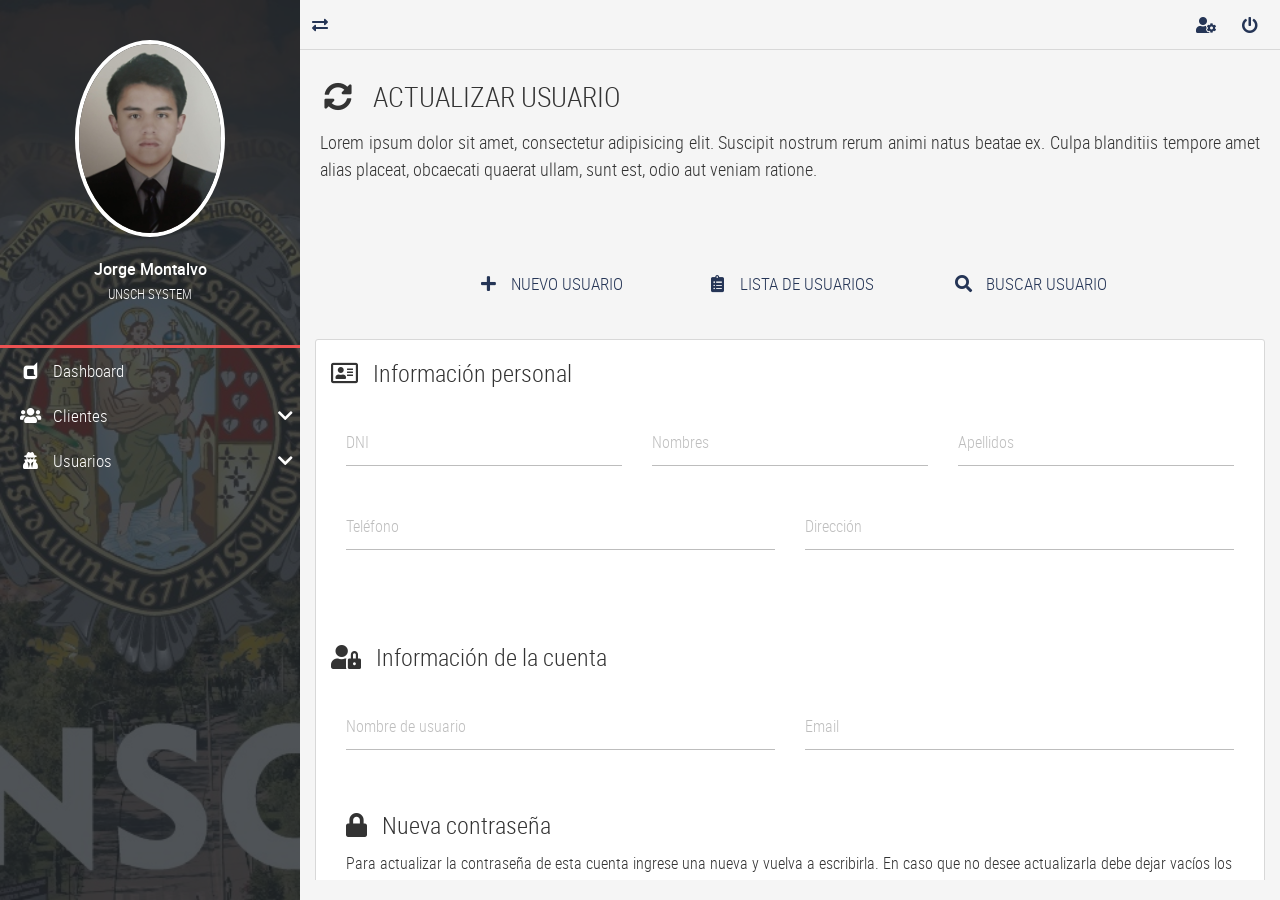
==== NuevoProyectoOTI/Inventario/user-update.html @ 6d1a06f7 "Add files via upload" ====
<!DOCTYPE html>
<html lang="es">
<head>
	<meta charset="UTF-8">
	<meta name="viewport" content="width=device-width, user-scalable=no, initial-scale=1.0, maximum-scale=1.0, minimum-scale=1.0">
	<title>Actualizar usuario</title>
	<link rel="icon" type="image/png" href="./assets/img/LOGO-UNSCH.jpg">

	<!-- Normalize V8.0.1 -->
	<link rel="stylesheet" href="./css/normalize.css">

	<!-- Bootstrap V4.3 -->
	<link rel="stylesheet" href="./css/bootstrap.min.css">

	<!-- Bootstrap Material Design V4.0 -->
	<link rel="stylesheet" href="./css/bootstrap-material-design.min.css">

	<!-- Font Awesome V5.9.0 -->
	<link rel="stylesheet" href="./css/all.css">

	<!-- Sweet Alerts V8.13.0 CSS file -->
	<link rel="stylesheet" href="./css/sweetalert2.min.css">

	<!-- Sweet Alert V8.13.0 JS file-->
	<script src="./js/sweetalert2.min.js" ></script>

	<!-- jQuery Custom Content Scroller V3.1.5 -->
	<link rel="stylesheet" href="./css/jquery.mCustomScrollbar.css">
	
	<!-- General Styles -->
	<link rel="stylesheet" href="./css/style.css">


</head>
<body>
	
	<!-- Main container -->
	<main class="full-box main-container">
		<!-- Nav lateral -->
		<section class="full-box nav-lateral">
			<div class="full-box nav-lateral-bg show-nav-lateral"></div>
			<div class="full-box nav-lateral-content">
				<figure class="full-box nav-lateral-avatar">
					<i class="far fa-times-circle show-nav-lateral"></i>
					<img src="./assets/avatar/yo.jpg" class="img-fluid" alt="Avatar">
					<figcaption class="roboto-medium text-center">
						Jorge Montalvo <br><small class="roboto-condensed-light">UNSCH SYSTEM</small>
					</figcaption>
				</figure>
				<div class="full-box nav-lateral-bar"></div>
				<nav class="full-box nav-lateral-menu">
					<ul>
						<li>
							<a href="inicio.html"><i class="fab fa-dashcube fa-fw"></i> &nbsp; Dashboard</a>
						</li>

						<li>
							<a href="#" class="nav-btn-submenu"><i class="fas fa-users fa-fw"></i> &nbsp; Clientes <i class="fas fa-chevron-down"></i></a>
							<ul>
								<li>
									<a href="client-new.html"><i class="fas fa-plus fa-fw"></i> &nbsp; Agregar Cliente</a>
								</li>
								<li>
									<a href="client-list.html"><i class="fas fa-clipboard-list fa-fw"></i> &nbsp; Lista de clientes</a>
								</li>
								<li>
									<a href="client-search.html"><i class="fas fa-search fa-fw"></i> &nbsp; Buscar cliente</a>
								</li>
							</ul>
						</li>

						<li>
							<a href="#" class="nav-btn-submenu"><i class="fas  fa-user-secret fa-fw"></i> &nbsp; Usuarios <i class="fas fa-chevron-down"></i></a>
							<ul>
								<li>
									<a href="user-new.html"><i class="fas fa-plus fa-fw"></i> &nbsp; Nuevo usuario</a>
								</li>
								<li>
									<a href="user-list.html"><i class="fas fa-clipboard-list fa-fw"></i> &nbsp; Lista de usuarios</a>
								</li>
								<li>
									<a href="user-search.html"><i class="fas fa-search fa-fw"></i> &nbsp; Buscar usuario</a>
								</li>
							</ul>
						</li>
					</ul>
				</nav>
			</div>
		</section>

		<!-- Page content -->
		<section class="full-box page-content">
			<nav class="full-box navbar-info">
				<a href="#" class="float-left show-nav-lateral">
					<i class="fas fa-exchange-alt"></i>
				</a>
				<a href="user-update.html">
					<i class="fas fa-user-cog"></i>
				</a>
				<a href="#" class="btn-exit-system">
					<i class="fas fa-power-off"></i>
				</a>
			</nav>

			<!-- Page header -->
			<div class="full-box page-header">
				<h3 class="text-left">
					<i class="fas fa-sync-alt fa-fw"></i> &nbsp; ACTUALIZAR USUARIO
				</h3>
				<p class="text-justify">
					Lorem ipsum dolor sit amet, consectetur adipisicing elit. Suscipit nostrum rerum animi natus beatae ex. Culpa blanditiis tempore amet alias placeat, obcaecati quaerat ullam, sunt est, odio aut veniam ratione.
				</p>
			</div>
			
			<div class="container-fluid">
				<ul class="full-box list-unstyled page-nav-tabs">
					<li>
						<a href="user-new.html"><i class="fas fa-plus fa-fw"></i> &nbsp; NUEVO USUARIO</a>
					</li>
					<li>
						<a href="user-list.html"><i class="fas fa-clipboard-list fa-fw"></i> &nbsp; LISTA DE USUARIOS</a>
					</li>
					<li>
						<a href="user-search.html"><i class="fas fa-search fa-fw"></i> &nbsp; BUSCAR USUARIO</a>
					</li>
				</ul>	
			</div>
			
			<!-- Content -->
			<div class="container-fluid">
				<form action="" class="form-neon" autocomplete="off">
					<fieldset>
						<legend><i class="far fa-address-card"></i> &nbsp; Información personal</legend>
						<div class="container-fluid">
							<div class="row">
								<div class="col-12 col-md-4">
									<div class="form-group">
										<label for="usuario_dni" class="bmd-label-floating">DNI</label>
										<input type="text" pattern="[0-9-]{1,20}" class="form-control" name="usuario_dni" id="usuario_dni" maxlength="20">
									</div>
								</div>
								
								<div class="col-12 col-md-4">
									<div class="form-group">
										<label for="usuario_nombre" class="bmd-label-floating">Nombres</label>
										<input type="text" pattern="[a-zA-ZáéíóúÁÉÍÓÚñÑ ]{1,35}" class="form-control" name="usuario_nombre" id="usuario_nombre" maxlength="35">
									</div>
								</div>
								<div class="col-12 col-md-4">
									<div class="form-group">
										<label for="usuario_apellido" class="bmd-label-floating">Apellidos</label>
										<input type="text" pattern="[a-zA-ZáéíóúÁÉÍÓÚñÑ ]{1,35}" class="form-control" name="usuario_apellido" id="usuario_apellido" maxlength="35">
									</div>
								</div>
								<div class="col-12 col-md-6">
									<div class="form-group">
										<label for="usuario_telefono" class="bmd-label-floating">Teléfono</label>
										<input type="text" pattern="[0-9()+]{1,20}" class="form-control" name="usuario_telefono" id="usuario_telefono" maxlength="20">
									</div>
								</div>
								<div class="col-12 col-md-6">
									<div class="form-group">
										<label for="usuario_direccion" class="bmd-label-floating">Dirección</label>
										<input type="text" pattern="[a-zA-Z0-99áéíóúÁÉÍÓÚñÑ()# ]{1,190}" class="form-control" name="usuario_direccion" id="usuario_direccion" maxlength="190">
									</div>
								</div>
							</div>
						</div>
					</fieldset>
					<br><br><br>
					<fieldset>
						<legend><i class="fas fa-user-lock"></i> &nbsp; Información de la cuenta</legend>
						<div class="container-fluid">
							<div class="row">
								<div class="col-12 col-md-6">
									<div class="form-group">
										<label for="usuario_usuario" class="bmd-label-floating">Nombre de usuario</label>
										<input type="text" pattern="[a-zA-Z0-9]{1,35}" class="form-control" name="usuario_usuario" id="usuario_usuario" maxlength="35">
									</div>
								</div>
								<div class="col-12 col-md-6">
									<div class="form-group">
										<label for="usuario_email" class="bmd-label-floating">Email</label>
										<input type="email" class="form-control" name="usuario_email" id="usuario_email" maxlength="70">
									</div>
								</div>
								<div class="col-12">
									<legend style="margin-top: 40px;"><i class="fas fa-lock"></i> &nbsp; Nueva contraseña</legend>
									<p>Para actualizar la contraseña de esta cuenta ingrese una nueva y vuelva a escribirla. En caso que no desee actualizarla debe dejar vacíos los dos campos de las contraseñas.</p>
								</div>
								<div class="col-12 col-md-6">
									<div class="form-group">
										<label for="usuario_clave_nueva_1" class="bmd-label-floating">Contraseña</label>
										<input type="password" class="form-control" name="usuario_clave_nueva_1" id="usuario_clave_nueva_1" maxlength="200">
									</div>
								</div>
								<div class="col-12 col-md-6">
									<div class="form-group">
										<label for="usuario_clave_nueva_2" class="bmd-label-floating">Repetir contraseña</label>
										<input type="password" class="form-control" name="usuario_clave_nueva_2" id="usuario_clave_nueva_2" maxlength="200">
									</div>
								</div>
							</div>
						</div>
					</fieldset>
					<br><br><br>
					<fieldset>
						<legend><i class="fas fa-medal"></i> &nbsp; Nivel de privilegio</legend>
						<div class="container-fluid">
							<div class="row">
								<div class="col-12">
									<p><span class="badge badge-info">Control total</span> Permisos para registrar, actualizar y eliminar</p>
									<p><span class="badge badge-success">Edición</span> Permisos para registrar y actualizar</p>
									<p><span class="badge badge-dark">Registrar</span> Solo permisos para registrar</p>
									<div class="form-group">
										<select class="form-control" name="usuario_privilegio">
											<option value="" selected="" disabled="">Seleccione una opción</option>
											<option value="1">Control total</option>
											<option value="2">Edición</option>
											<option value="3">Registrar</option>
										</select>
									</div>
								</div>
							</div>
						</div>
					</fieldset>
					<br><br><br>
					<fieldset>
						<p class="text-center">Para poder guardar los cambios en esta cuenta debe de ingresar su nombre de usuario y contraseña</p>
						<div class="container-fluid">
							<div class="row">
								<div class="col-12 col-md-6">
									<div class="form-group">
										<label for="usuario_admin" class="bmd-label-floating">Nombre de usuario</label>
										<input type="text" pattern="[a-zA-Z0-9]{1,35}" class="form-control" name="usuario_admin" id="usuario_admin" maxlength="35">
									</div>
								</div>
								<div class="col-12 col-md-6">
									<div class="form-group">
										<label for="clave_admin" class="bmd-label-floating">Contraseña</label>
										<input type="password" class="form-control" name="clave_admin" id="clave_admin" maxlength="200">
									</div>
								</div>
							</div>
						</div>
					</fieldset>
					<p class="text-center" style="margin-top: 40px;">
						<button type="submit" class="btn btn-raised btn-success btn-sm"><i class="fas fa-sync-alt"></i> &nbsp; ACTUALIZAR</button>
					</p>
				</form>
			</div>
			

		</section>
	</main>
	
	
	<!--=============================================
	=            Include JavaScript files           =
	==============================================-->
	<!-- jQuery V3.4.1 -->
	<script src="./js/jquery-3.4.1.min.js" ></script>

	<!-- popper -->
	<script src="./js/popper.min.js" ></script>

	<!-- Bootstrap V4.3 -->
	<script src="./js/bootstrap.min.js" ></script>

	<!-- jQuery Custom Content Scroller V3.1.5 -->
	<script src="./js/jquery.mCustomScrollbar.concat.min.js" ></script>

	<!-- Bootstrap Material Design V4.0 -->
	<script src="./js/bootstrap-material-design.min.js" ></script>
	<script>$(document).ready(function() { $('body').bootstrapMaterialDesign(); });</script>

	<script src="./js/main.js" ></script>
</body>
</html>
---- NuevoProyectoOTI/Inventario/css/all.css ----
.fa,
.fas,
.far,
.fal,
.fab {
  -moz-osx-font-smoothing: grayscale;
  -webkit-font-smoothing: antialiased;
  display: inline-block;
  font-style: normal;
  font-variant: normal;
  text-rendering: auto;
  line-height: 1; }

.fa-lg {
  font-size: 1.33333em;
  line-height: 0.75em;
  vertical-align: -.0667em; }

.fa-xs {
  font-size: .75em; }

.fa-sm {
  font-size: .875em; }

.fa-1x {
  font-size: 1em; }

.fa-2x {
  font-size: 2em; }

.fa-3x {
  font-size: 3em; }

.fa-4x {
  font-size: 4em; }

.fa-5x {
  font-size: 5em; }

.fa-6x {
  font-size: 6em; }

.fa-7x {
  font-size: 7em; }

.fa-8x {
  font-size: 8em; }

.fa-9x {
  font-size: 9em; }

.fa-10x {
  font-size: 10em; }

.fa-fw {
  text-align: center;
  width: 1.25em; }

.fa-ul {
  list-style-type: none;
  margin-left: 2.5em;
  padding-left: 0; }
  .fa-ul > li {
    position: relative; }

.fa-li {
  left: -2em;
  position: absolute;
  text-align: center;
  width: 2em;
  line-height: inherit; }

.fa-border {
  border: solid 0.08em #eee;
  border-radius: .1em;
  padding: .2em .25em .15em; }

.fa-pull-left {
  float: left; }

.fa-pull-right {
  float: right; }

.fa.fa-pull-left,
.fas.fa-pull-left,
.far.fa-pull-left,
.fal.fa-pull-left,
.fab.fa-pull-left {
  margin-right: .3em; }

.fa.fa-pull-right,
.fas.fa-pull-right,
.far.fa-pull-right,
.fal.fa-pull-right,
.fab.fa-pull-right {
  margin-left: .3em; }

.fa-spin {
  -webkit-animation: fa-spin 2s infinite linear;
          animation: fa-spin 2s infinite linear; }

.fa-pulse {
  -webkit-animation: fa-spin 1s infinite steps(8);
          animation: fa-spin 1s infinite steps(8); }

@-webkit-keyframes fa-spin {
  0% {
    -webkit-transform: rotate(0deg);
            transform: rotate(0deg); }
  100% {
    -webkit-transform: rotate(360deg);
            transform: rotate(360deg); } }

@keyframes fa-spin {
  0% {
    -webkit-transform: rotate(0deg);
            transform: rotate(0deg); }
  100% {
    -webkit-transform: rotate(360deg);
            transform: rotate(360deg); } }

.fa-rotate-90 {
  -ms-filter: "progid:DXImageTransform.Microsoft.BasicImage(rotation=1)";
  -webkit-transform: rotate(90deg);
          transform: rotate(90deg); }

.fa-rotate-180 {
  -ms-filter: "progid:DXImageTransform.Microsoft.BasicImage(rotation=2)";
  -webkit-transform: rotate(180deg);
          transform: rotate(180deg); }

.fa-rotate-270 {
  -ms-filter: "progid:DXImageTransform.Microsoft.BasicImage(rotation=3)";
  -webkit-transform: rotate(270deg);
          transform: rotate(270deg); }

.fa-flip-horizontal {
  -ms-filter: "progid:DXImageTransform.Microsoft.BasicImage(rotation=0, mirror=1)";
  -webkit-transform: scale(-1, 1);
          transform: scale(-1, 1); }

.fa-flip-vertical {
  -ms-filter: "progid:DXImageTransform.Microsoft.BasicImage(rotation=2, mirror=1)";
  -webkit-transform: scale(1, -1);
          transform: scale(1, -1); }

.fa-flip-both, .fa-flip-horizontal.fa-flip-vertical {
  -ms-filter: "progid:DXImageTransform.Microsoft.BasicImage(rotation=2, mirror=1)";
  -webkit-transform: scale(-1, -1);
          transform: scale(-1, -1); }

:root .fa-rotate-90,
:root .fa-rotate-180,
:root .fa-rotate-270,
:root .fa-flip-horizontal,
:root .fa-flip-vertical,
:root .fa-flip-both {
  -webkit-filter: none;
          filter: none; }

.fa-stack {
  display: inline-block;
  height: 2em;
  line-height: 2em;
  position: relative;
  vertical-align: middle;
  width: 2.5em; }

.fa-stack-1x,
.fa-stack-2x {
  left: 0;
  position: absolute;
  text-align: center;
  width: 100%; }

.fa-stack-1x {
  line-height: inherit; }

.fa-stack-2x {
  font-size: 2em; }

.fa-inverse {
  color: #fff; }


.fa-500px:before {
  content: "\f26e"; }

.fa-accessible-icon:before {
  content: "\f368"; }

.fa-accusoft:before {
  content: "\f369"; }

.fa-acquisitions-incorporated:before {
  content: "\f6af"; }

.fa-ad:before {
  content: "\f641"; }

.fa-address-book:before {
  content: "\f2b9"; }

.fa-address-card:before {
  content: "\f2bb"; }

.fa-adjust:before {
  content: "\f042"; }

.fa-adn:before {
  content: "\f170"; }

.fa-adobe:before {
  content: "\f778"; }

.fa-adversal:before {
  content: "\f36a"; }

.fa-affiliatetheme:before {
  content: "\f36b"; }

.fa-air-freshener:before {
  content: "\f5d0"; }

.fa-airbnb:before {
  content: "\f834"; }

.fa-algolia:before {
  content: "\f36c"; }

.fa-align-center:before {
  content: "\f037"; }

.fa-align-justify:before {
  content: "\f039"; }

.fa-align-left:before {
  content: "\f036"; }

.fa-align-right:before {
  content: "\f038"; }

.fa-alipay:before {
  content: "\f642"; }

.fa-allergies:before {
  content: "\f461"; }

.fa-amazon:before {
  content: "\f270"; }

.fa-amazon-pay:before {
  content: "\f42c"; }

.fa-ambulance:before {
  content: "\f0f9"; }

.fa-american-sign-language-interpreting:before {
  content: "\f2a3"; }

.fa-amilia:before {
  content: "\f36d"; }

.fa-anchor:before {
  content: "\f13d"; }

.fa-android:before {
  content: "\f17b"; }

.fa-angellist:before {
  content: "\f209"; }

.fa-angle-double-down:before {
  content: "\f103"; }

.fa-angle-double-left:before {
  content: "\f100"; }

.fa-angle-double-right:before {
  content: "\f101"; }

.fa-angle-double-up:before {
  content: "\f102"; }

.fa-angle-down:before {
  content: "\f107"; }

.fa-angle-left:before {
  content: "\f104"; }

.fa-angle-right:before {
  content: "\f105"; }

.fa-angle-up:before {
  content: "\f106"; }

.fa-angry:before {
  content: "\f556"; }

.fa-angrycreative:before {
  content: "\f36e"; }

.fa-angular:before {
  content: "\f420"; }

.fa-ankh:before {
  content: "\f644"; }

.fa-app-store:before {
  content: "\f36f"; }

.fa-app-store-ios:before {
  content: "\f370"; }

.fa-apper:before {
  content: "\f371"; }

.fa-apple:before {
  content: "\f179"; }

.fa-apple-alt:before {
  content: "\f5d1"; }

.fa-apple-pay:before {
  content: "\f415"; }

.fa-archive:before {
  content: "\f187"; }

.fa-archway:before {
  content: "\f557"; }

.fa-arrow-alt-circle-down:before {
  content: "\f358"; }

.fa-arrow-alt-circle-left:before {
  content: "\f359"; }

.fa-arrow-alt-circle-right:before {
  content: "\f35a"; }

.fa-arrow-alt-circle-up:before {
  content: "\f35b"; }

.fa-arrow-circle-down:before {
  content: "\f0ab"; }

.fa-arrow-circle-left:before {
  content: "\f0a8"; }

.fa-arrow-circle-right:before {
  content: "\f0a9"; }

.fa-arrow-circle-up:before {
  content: "\f0aa"; }

.fa-arrow-down:before {
  content: "\f063"; }

.fa-arrow-left:before {
  content: "\f060"; }

.fa-arrow-right:before {
  content: "\f061"; }

.fa-arrow-up:before {
  content: "\f062"; }

.fa-arrows-alt:before {
  content: "\f0b2"; }

.fa-arrows-alt-h:before {
  content: "\f337"; }

.fa-arrows-alt-v:before {
  content: "\f338"; }

.fa-artstation:before {
  content: "\f77a"; }

.fa-assistive-listening-systems:before {
  content: "\f2a2"; }

.fa-asterisk:before {
  content: "\f069"; }

.fa-asymmetrik:before {
  content: "\f372"; }

.fa-at:before {
  content: "\f1fa"; }

.fa-atlas:before {
  content: "\f558"; }

.fa-atlassian:before {
  content: "\f77b"; }

.fa-atom:before {
  content: "\f5d2"; }

.fa-audible:before {
  content: "\f373"; }

.fa-audio-description:before {
  content: "\f29e"; }

.fa-autoprefixer:before {
  content: "\f41c"; }

.fa-avianex:before {
  content: "\f374"; }

.fa-aviato:before {
  content: "\f421"; }

.fa-award:before {
  content: "\f559"; }

.fa-aws:before {
  content: "\f375"; }

.fa-baby:before {
  content: "\f77c"; }

.fa-baby-carriage:before {
  content: "\f77d"; }

.fa-backspace:before {
  content: "\f55a"; }

.fa-backward:before {
  content: "\f04a"; }

.fa-bacon:before {
  content: "\f7e5"; }

.fa-balance-scale:before {
  content: "\f24e"; }

.fa-balance-scale-left:before {
  content: "\f515"; }

.fa-balance-scale-right:before {
  content: "\f516"; }

.fa-ban:before {
  content: "\f05e"; }

.fa-band-aid:before {
  content: "\f462"; }

.fa-bandcamp:before {
  content: "\f2d5"; }

.fa-barcode:before {
  content: "\f02a"; }

.fa-bars:before {
  content: "\f0c9"; }

.fa-baseball-ball:before {
  content: "\f433"; }

.fa-basketball-ball:before {
  content: "\f434"; }

.fa-bath:before {
  content: "\f2cd"; }

.fa-battery-empty:before {
  content: "\f244"; }

.fa-battery-full:before {
  content: "\f240"; }

.fa-battery-half:before {
  content: "\f242"; }

.fa-battery-quarter:before {
  content: "\f243"; }

.fa-battery-three-quarters:before {
  content: "\f241"; }

.fa-battle-net:before {
  content: "\f835"; }

.fa-bed:before {
  content: "\f236"; }

.fa-beer:before {
  content: "\f0fc"; }

.fa-behance:before {
  content: "\f1b4"; }

.fa-behance-square:before {
  content: "\f1b5"; }

.fa-bell:before {
  content: "\f0f3"; }

.fa-bell-slash:before {
  content: "\f1f6"; }

.fa-bezier-curve:before {
  content: "\f55b"; }

.fa-bible:before {
  content: "\f647"; }

.fa-bicycle:before {
  content: "\f206"; }

.fa-biking:before {
  content: "\f84a"; }

.fa-bimobject:before {
  content: "\f378"; }

.fa-binoculars:before {
  content: "\f1e5"; }

.fa-biohazard:before {
  content: "\f780"; }

.fa-birthday-cake:before {
  content: "\f1fd"; }

.fa-bitbucket:before {
  content: "\f171"; }

.fa-bitcoin:before {
  content: "\f379"; }

.fa-bity:before {
  content: "\f37a"; }

.fa-black-tie:before {
  content: "\f27e"; }

.fa-blackberry:before {
  content: "\f37b"; }

.fa-blender:before {
  content: "\f517"; }

.fa-blender-phone:before {
  content: "\f6b6"; }

.fa-blind:before {
  content: "\f29d"; }

.fa-blog:before {
  content: "\f781"; }

.fa-blogger:before {
  content: "\f37c"; }

.fa-blogger-b:before {
  content: "\f37d"; }

.fa-bluetooth:before {
  content: "\f293"; }

.fa-bluetooth-b:before {
  content: "\f294"; }

.fa-bold:before {
  content: "\f032"; }

.fa-bolt:before {
  content: "\f0e7"; }

.fa-bomb:before {
  content: "\f1e2"; }

.fa-bone:before {
  content: "\f5d7"; }

.fa-bong:before {
  content: "\f55c"; }

.fa-book:before {
  content: "\f02d"; }

.fa-book-dead:before {
  content: "\f6b7"; }

.fa-book-medical:before {
  content: "\f7e6"; }

.fa-book-open:before {
  content: "\f518"; }

.fa-book-reader:before {
  content: "\f5da"; }

.fa-bookmark:before {
  content: "\f02e"; }

.fa-bootstrap:before {
  content: "\f836"; }

.fa-border-all:before {
  content: "\f84c"; }

.fa-border-none:before {
  content: "\f850"; }

.fa-border-style:before {
  content: "\f853"; }

.fa-bowling-ball:before {
  content: "\f436"; }

.fa-box:before {
  content: "\f466"; }

.fa-box-open:before {
  content: "\f49e"; }

.fa-boxes:before {
  content: "\f468"; }

.fa-braille:before {
  content: "\f2a1"; }

.fa-brain:before {
  content: "\f5dc"; }

.fa-bread-slice:before {
  content: "\f7ec"; }

.fa-briefcase:before {
  content: "\f0b1"; }

.fa-briefcase-medical:before {
  content: "\f469"; }

.fa-broadcast-tower:before {
  content: "\f519"; }

.fa-broom:before {
  content: "\f51a"; }

.fa-brush:before {
  content: "\f55d"; }

.fa-btc:before {
  content: "\f15a"; }

.fa-buffer:before {
  content: "\f837"; }

.fa-bug:before {
  content: "\f188"; }

.fa-building:before {
  content: "\f1ad"; }

.fa-bullhorn:before {
  content: "\f0a1"; }

.fa-bullseye:before {
  content: "\f140"; }

.fa-burn:before {
  content: "\f46a"; }

.fa-buromobelexperte:before {
  content: "\f37f"; }

.fa-bus:before {
  content: "\f207"; }

.fa-bus-alt:before {
  content: "\f55e"; }

.fa-business-time:before {
  content: "\f64a"; }

.fa-buysellads:before {
  content: "\f20d"; }

.fa-calculator:before {
  content: "\f1ec"; }

.fa-calendar:before {
  content: "\f133"; }

.fa-calendar-alt:before {
  content: "\f073"; }

.fa-calendar-check:before {
  content: "\f274"; }

.fa-calendar-day:before {
  content: "\f783"; }

.fa-calendar-minus:before {
  content: "\f272"; }

.fa-calendar-plus:before {
  content: "\f271"; }

.fa-calendar-times:before {
  content: "\f273"; }

.fa-calendar-week:before {
  content: "\f784"; }

.fa-camera:before {
  content: "\f030"; }

.fa-camera-retro:before {
  content: "\f083"; }

.fa-campground:before {
  content: "\f6bb"; }

.fa-canadian-maple-leaf:before {
  content: "\f785"; }

.fa-candy-cane:before {
  content: "\f786"; }

.fa-cannabis:before {
  content: "\f55f"; }

.fa-capsules:before {
  content: "\f46b"; }

.fa-car:before {
  content: "\f1b9"; }

.fa-car-alt:before {
  content: "\f5de"; }

.fa-car-battery:before {
  content: "\f5df"; }

.fa-car-crash:before {
  content: "\f5e1"; }

.fa-car-side:before {
  content: "\f5e4"; }

.fa-caret-down:before {
  content: "\f0d7"; }

.fa-caret-left:before {
  content: "\f0d9"; }

.fa-caret-right:before {
  content: "\f0da"; }

.fa-caret-square-down:before {
  content: "\f150"; }

.fa-caret-square-left:before {
  content: "\f191"; }

.fa-caret-square-right:before {
  content: "\f152"; }

.fa-caret-square-up:before {
  content: "\f151"; }

.fa-caret-up:before {
  content: "\f0d8"; }

.fa-carrot:before {
  content: "\f787"; }

.fa-cart-arrow-down:before {
  content: "\f218"; }

.fa-cart-plus:before {
  content: "\f217"; }

.fa-cash-register:before {
  content: "\f788"; }

.fa-cat:before {
  content: "\f6be"; }

.fa-cc-amazon-pay:before {
  content: "\f42d"; }

.fa-cc-amex:before {
  content: "\f1f3"; }

.fa-cc-apple-pay:before {
  content: "\f416"; }

.fa-cc-diners-club:before {
  content: "\f24c"; }

.fa-cc-discover:before {
  content: "\f1f2"; }

.fa-cc-jcb:before {
  content: "\f24b"; }

.fa-cc-mastercard:before {
  content: "\f1f1"; }

.fa-cc-paypal:before {
  content: "\f1f4"; }

.fa-cc-stripe:before {
  content: "\f1f5"; }

.fa-cc-visa:before {
  content: "\f1f0"; }

.fa-centercode:before {
  content: "\f380"; }

.fa-centos:before {
  content: "\f789"; }

.fa-certificate:before {
  content: "\f0a3"; }

.fa-chair:before {
  content: "\f6c0"; }

.fa-chalkboard:before {
  content: "\f51b"; }

.fa-chalkboard-teacher:before {
  content: "\f51c"; }

.fa-charging-station:before {
  content: "\f5e7"; }

.fa-chart-area:before {
  content: "\f1fe"; }

.fa-chart-bar:before {
  content: "\f080"; }

.fa-chart-line:before {
  content: "\f201"; }

.fa-chart-pie:before {
  content: "\f200"; }

.fa-check:before {
  content: "\f00c"; }

.fa-check-circle:before {
  content: "\f058"; }

.fa-check-double:before {
  content: "\f560"; }

.fa-check-square:before {
  content: "\f14a"; }

.fa-cheese:before {
  content: "\f7ef"; }

.fa-chess:before {
  content: "\f439"; }

.fa-chess-bishop:before {
  content: "\f43a"; }

.fa-chess-board:before {
  content: "\f43c"; }

.fa-chess-king:before {
  content: "\f43f"; }

.fa-chess-knight:before {
  content: "\f441"; }

.fa-chess-pawn:before {
  content: "\f443"; }

.fa-chess-queen:before {
  content: "\f445"; }

.fa-chess-rook:before {
  content: "\f447"; }

.fa-chevron-circle-down:before {
  content: "\f13a"; }

.fa-chevron-circle-left:before {
  content: "\f137"; }

.fa-chevron-circle-right:before {
  content: "\f138"; }

.fa-chevron-circle-up:before {
  content: "\f139"; }

.fa-chevron-down:before {
  content: "\f078"; }

.fa-chevron-left:before {
  content: "\f053"; }

.fa-chevron-right:before {
  content: "\f054"; }

.fa-chevron-up:before {
  content: "\f077"; }

.fa-child:before {
  content: "\f1ae"; }

.fa-chrome:before {
  content: "\f268"; }

.fa-chromecast:before {
  content: "\f838"; }

.fa-church:before {
  content: "\f51d"; }

.fa-circle:before {
  content: "\f111"; }

.fa-circle-notch:before {
  content: "\f1ce"; }

.fa-city:before {
  content: "\f64f"; }

.fa-clinic-medical:before {
  content: "\f7f2"; }

.fa-clipboard:before {
  content: "\f328"; }

.fa-clipboard-check:before {
  content: "\f46c"; }

.fa-clipboard-list:before {
  content: "\f46d"; }

.fa-clock:before {
  content: "\f017"; }

.fa-clone:before {
  content: "\f24d"; }

.fa-closed-captioning:before {
  content: "\f20a"; }

.fa-cloud:before {
  content: "\f0c2"; }

.fa-cloud-download-alt:before {
  content: "\f381"; }

.fa-cloud-meatball:before {
  content: "\f73b"; }

.fa-cloud-moon:before {
  content: "\f6c3"; }

.fa-cloud-moon-rain:before {
  content: "\f73c"; }

.fa-cloud-rain:before {
  content: "\f73d"; }

.fa-cloud-showers-heavy:before {
  content: "\f740"; }

.fa-cloud-sun:before {
  content: "\f6c4"; }

.fa-cloud-sun-rain:before {
  content: "\f743"; }

.fa-cloud-upload-alt:before {
  content: "\f382"; }

.fa-cloudscale:before {
  content: "\f383"; }

.fa-cloudsmith:before {
  content: "\f384"; }

.fa-cloudversify:before {
  content: "\f385"; }

.fa-cocktail:before {
  content: "\f561"; }

.fa-code:before {
  content: "\f121"; }

.fa-code-branch:before {
  content: "\f126"; }

.fa-codepen:before {
  content: "\f1cb"; }

.fa-codiepie:before {
  content: "\f284"; }

.fa-coffee:before {
  content: "\f0f4"; }

.fa-cog:before {
  content: "\f013"; }

.fa-cogs:before {
  content: "\f085"; }

.fa-coins:before {
  content: "\f51e"; }

.fa-columns:before {
  content: "\f0db"; }

.fa-comment:before {
  content: "\f075"; }

.fa-comment-alt:before {
  content: "\f27a"; }

.fa-comment-dollar:before {
  content: "\f651"; }

.fa-comment-dots:before {
  content: "\f4ad"; }

.fa-comment-medical:before {
  content: "\f7f5"; }

.fa-comment-slash:before {
  content: "\f4b3"; }

.fa-comments:before {
  content: "\f086"; }

.fa-comments-dollar:before {
  content: "\f653"; }

.fa-compact-disc:before {
  content: "\f51f"; }

.fa-compass:before {
  content: "\f14e"; }

.fa-compress:before {
  content: "\f066"; }

.fa-compress-arrows-alt:before {
  content: "\f78c"; }

.fa-concierge-bell:before {
  content: "\f562"; }

.fa-confluence:before {
  content: "\f78d"; }

.fa-connectdevelop:before {
  content: "\f20e"; }

.fa-contao:before {
  content: "\f26d"; }

.fa-cookie:before {
  content: "\f563"; }

.fa-cookie-bite:before {
  content: "\f564"; }

.fa-copy:before {
  content: "\f0c5"; }

.fa-copyright:before {
  content: "\f1f9"; }

.fa-couch:before {
  content: "\f4b8"; }

.fa-cpanel:before {
  content: "\f388"; }

.fa-creative-commons:before {
  content: "\f25e"; }

.fa-creative-commons-by:before {
  content: "\f4e7"; }

.fa-creative-commons-nc:before {
  content: "\f4e8"; }

.fa-creative-commons-nc-eu:before {
  content: "\f4e9"; }

.fa-creative-commons-nc-jp:before {
  content: "\f4ea"; }

.fa-creative-commons-nd:before {
  content: "\f4eb"; }

.fa-creative-commons-pd:before {
  content: "\f4ec"; }

.fa-creative-commons-pd-alt:before {
  content: "\f4ed"; }

.fa-creative-commons-remix:before {
  content: "\f4ee"; }

.fa-creative-commons-sa:before {
  content: "\f4ef"; }

.fa-creative-commons-sampling:before {
  content: "\f4f0"; }

.fa-creative-commons-sampling-plus:before {
  content: "\f4f1"; }

.fa-creative-commons-share:before {
  content: "\f4f2"; }

.fa-creative-commons-zero:before {
  content: "\f4f3"; }

.fa-credit-card:before {
  content: "\f09d"; }

.fa-critical-role:before {
  content: "\f6c9"; }

.fa-crop:before {
  content: "\f125"; }

.fa-crop-alt:before {
  content: "\f565"; }

.fa-cross:before {
  content: "\f654"; }

.fa-crosshairs:before {
  content: "\f05b"; }

.fa-crow:before {
  content: "\f520"; }

.fa-crown:before {
  content: "\f521"; }

.fa-crutch:before {
  content: "\f7f7"; }

.fa-css3:before {
  content: "\f13c"; }

.fa-css3-alt:before {
  content: "\f38b"; }

.fa-cube:before {
  content: "\f1b2"; }

.fa-cubes:before {
  content: "\f1b3"; }

.fa-cut:before {
  content: "\f0c4"; }

.fa-cuttlefish:before {
  content: "\f38c"; }

.fa-d-and-d:before {
  content: "\f38d"; }

.fa-d-and-d-beyond:before {
  content: "\f6ca"; }

.fa-dashcube:before {
  content: "\f210"; }

.fa-database:before {
  content: "\f1c0"; }

.fa-deaf:before {
  content: "\f2a4"; }

.fa-delicious:before {
  content: "\f1a5"; }

.fa-democrat:before {
  content: "\f747"; }

.fa-deploydog:before {
  content: "\f38e"; }

.fa-deskpro:before {
  content: "\f38f"; }

.fa-desktop:before {
  content: "\f108"; }

.fa-dev:before {
  content: "\f6cc"; }

.fa-deviantart:before {
  content: "\f1bd"; }

.fa-dharmachakra:before {
  content: "\f655"; }

.fa-dhl:before {
  content: "\f790"; }

.fa-diagnoses:before {
  content: "\f470"; }

.fa-diaspora:before {
  content: "\f791"; }

.fa-dice:before {
  content: "\f522"; }

.fa-dice-d20:before {
  content: "\f6cf"; }

.fa-dice-d6:before {
  content: "\f6d1"; }

.fa-dice-five:before {
  content: "\f523"; }

.fa-dice-four:before {
  content: "\f524"; }

.fa-dice-one:before {
  content: "\f525"; }

.fa-dice-six:before {
  content: "\f526"; }

.fa-dice-three:before {
  content: "\f527"; }

.fa-dice-two:before {
  content: "\f528"; }

.fa-digg:before {
  content: "\f1a6"; }

.fa-digital-ocean:before {
  content: "\f391"; }

.fa-digital-tachograph:before {
  content: "\f566"; }

.fa-directions:before {
  content: "\f5eb"; }

.fa-discord:before {
  content: "\f392"; }

.fa-discourse:before {
  content: "\f393"; }

.fa-divide:before {
  content: "\f529"; }

.fa-dizzy:before {
  content: "\f567"; }

.fa-dna:before {
  content: "\f471"; }

.fa-dochub:before {
  content: "\f394"; }

.fa-docker:before {
  content: "\f395"; }

.fa-dog:before {
  content: "\f6d3"; }

.fa-dollar-sign:before {
  content: "\f155"; }

.fa-dolly:before {
  content: "\f472"; }

.fa-dolly-flatbed:before {
  content: "\f474"; }

.fa-donate:before {
  content: "\f4b9"; }

.fa-door-closed:before {
  content: "\f52a"; }

.fa-door-open:before {
  content: "\f52b"; }

.fa-dot-circle:before {
  content: "\f192"; }

.fa-dove:before {
  content: "\f4ba"; }

.fa-download:before {
  content: "\f019"; }

.fa-draft2digital:before {
  content: "\f396"; }

.fa-drafting-compass:before {
  content: "\f568"; }

.fa-dragon:before {
  content: "\f6d5"; }

.fa-draw-polygon:before {
  content: "\f5ee"; }

.fa-dribbble:before {
  content: "\f17d"; }

.fa-dribbble-square:before {
  content: "\f397"; }

.fa-dropbox:before {
  content: "\f16b"; }

.fa-drum:before {
  content: "\f569"; }

.fa-drum-steelpan:before {
  content: "\f56a"; }

.fa-drumstick-bite:before {
  content: "\f6d7"; }

.fa-drupal:before {
  content: "\f1a9"; }

.fa-dumbbell:before {
  content: "\f44b"; }

.fa-dumpster:before {
  content: "\f793"; }

.fa-dumpster-fire:before {
  content: "\f794"; }

.fa-dungeon:before {
  content: "\f6d9"; }

.fa-dyalog:before {
  content: "\f399"; }

.fa-earlybirds:before {
  content: "\f39a"; }

.fa-ebay:before {
  content: "\f4f4"; }

.fa-edge:before {
  content: "\f282"; }

.fa-edit:before {
  content: "\f044"; }

.fa-egg:before {
  content: "\f7fb"; }

.fa-eject:before {
  content: "\f052"; }

.fa-elementor:before {
  content: "\f430"; }

.fa-ellipsis-h:before {
  content: "\f141"; }

.fa-ellipsis-v:before {
  content: "\f142"; }

.fa-ello:before {
  content: "\f5f1"; }

.fa-ember:before {
  content: "\f423"; }

.fa-empire:before {
  content: "\f1d1"; }

.fa-envelope:before {
  content: "\f0e0"; }

.fa-envelope-open:before {
  content: "\f2b6"; }

.fa-envelope-open-text:before {
  content: "\f658"; }

.fa-envelope-square:before {
  content: "\f199"; }

.fa-envira:before {
  content: "\f299"; }

.fa-equals:before {
  content: "\f52c"; }

.fa-eraser:before {
  content: "\f12d"; }

.fa-erlang:before {
  content: "\f39d"; }

.fa-ethereum:before {
  content: "\f42e"; }

.fa-ethernet:before {
  content: "\f796"; }

.fa-etsy:before {
  content: "\f2d7"; }

.fa-euro-sign:before {
  content: "\f153"; }

.fa-evernote:before {
  content: "\f839"; }

.fa-exchange-alt:before {
  content: "\f362"; }

.fa-exclamation:before {
  content: "\f12a"; }

.fa-exclamation-circle:before {
  content: "\f06a"; }

.fa-exclamation-triangle:before {
  content: "\f071"; }

.fa-expand:before {
  content: "\f065"; }

.fa-expand-arrows-alt:before {
  content: "\f31e"; }

.fa-expeditedssl:before {
  content: "\f23e"; }

.fa-external-link-alt:before {
  content: "\f35d"; }

.fa-external-link-square-alt:before {
  content: "\f360"; }

.fa-eye:before {
  content: "\f06e"; }

.fa-eye-dropper:before {
  content: "\f1fb"; }

.fa-eye-slash:before {
  content: "\f070"; }

.fa-facebook:before {
  content: "\f09a"; }

.fa-facebook-f:before {
  content: "\f39e"; }

.fa-facebook-messenger:before {
  content: "\f39f"; }

.fa-facebook-square:before {
  content: "\f082"; }

.fa-fan:before {
  content: "\f863"; }

.fa-fantasy-flight-games:before {
  content: "\f6dc"; }

.fa-fast-backward:before {
  content: "\f049"; }

.fa-fast-forward:before {
  content: "\f050"; }

.fa-fax:before {
  content: "\f1ac"; }

.fa-feather:before {
  content: "\f52d"; }

.fa-feather-alt:before {
  content: "\f56b"; }

.fa-fedex:before {
  content: "\f797"; }

.fa-fedora:before {
  content: "\f798"; }

.fa-female:before {
  content: "\f182"; }

.fa-fighter-jet:before {
  content: "\f0fb"; }

.fa-figma:before {
  content: "\f799"; }

.fa-file:before {
  content: "\f15b"; }

.fa-file-alt:before {
  content: "\f15c"; }

.fa-file-archive:before {
  content: "\f1c6"; }

.fa-file-audio:before {
  content: "\f1c7"; }

.fa-file-code:before {
  content: "\f1c9"; }

.fa-file-contract:before {
  content: "\f56c"; }

.fa-file-csv:before {
  content: "\f6dd"; }

.fa-file-download:before {
  content: "\f56d"; }

.fa-file-excel:before {
  content: "\f1c3"; }

.fa-file-export:before {
  content: "\f56e"; }

.fa-file-image:before {
  content: "\f1c5"; }

.fa-file-import:before {
  content: "\f56f"; }

.fa-file-invoice:before {
  content: "\f570"; }

.fa-file-invoice-dollar:before {
  content: "\f571"; }

.fa-file-medical:before {
  content: "\f477"; }

.fa-file-medical-alt:before {
  content: "\f478"; }

.fa-file-pdf:before {
  content: "\f1c1"; }

.fa-file-powerpoint:before {
  content: "\f1c4"; }

.fa-file-prescription:before {
  content: "\f572"; }

.fa-file-signature:before {
  content: "\f573"; }

.fa-file-upload:before {
  content: "\f574"; }

.fa-file-video:before {
  content: "\f1c8"; }

.fa-file-word:before {
  content: "\f1c2"; }

.fa-fill:before {
  content: "\f575"; }

.fa-fill-drip:before {
  content: "\f576"; }

.fa-film:before {
  content: "\f008"; }

.fa-filter:before {
  content: "\f0b0"; }

.fa-fingerprint:before {
  content: "\f577"; }

.fa-fire:before {
  content: "\f06d"; }

.fa-fire-alt:before {
  content: "\f7e4"; }

.fa-fire-extinguisher:before {
  content: "\f134"; }

.fa-firefox:before {
  content: "\f269"; }

.fa-first-aid:before {
  content: "\f479"; }

.fa-first-order:before {
  content: "\f2b0"; }

.fa-first-order-alt:before {
  content: "\f50a"; }

.fa-firstdraft:before {
  content: "\f3a1"; }

.fa-fish:before {
  content: "\f578"; }

.fa-fist-raised:before {
  content: "\f6de"; }

.fa-flag:before {
  content: "\f024"; }

.fa-flag-checkered:before {
  content: "\f11e"; }

.fa-flag-usa:before {
  content: "\f74d"; }

.fa-flask:before {
  content: "\f0c3"; }

.fa-flickr:before {
  content: "\f16e"; }

.fa-flipboard:before {
  content: "\f44d"; }

.fa-flushed:before {
  content: "\f579"; }

.fa-fly:before {
  content: "\f417"; }

.fa-folder:before {
  content: "\f07b"; }

.fa-folder-minus:before {
  content: "\f65d"; }

.fa-folder-open:before {
  content: "\f07c"; }

.fa-folder-plus:before {
  content: "\f65e"; }

.fa-font:before {
  content: "\f031"; }

.fa-font-awesome:before {
  content: "\f2b4"; }

.fa-font-awesome-alt:before {
  content: "\f35c"; }

.fa-font-awesome-flag:before {
  content: "\f425"; }

.fa-font-awesome-logo-full:before {
  content: "\f4e6"; }

.fa-fonticons:before {
  content: "\f280"; }

.fa-fonticons-fi:before {
  content: "\f3a2"; }

.fa-football-ball:before {
  content: "\f44e"; }

.fa-fort-awesome:before {
  content: "\f286"; }

.fa-fort-awesome-alt:before {
  content: "\f3a3"; }

.fa-forumbee:before {
  content: "\f211"; }

.fa-forward:before {
  content: "\f04e"; }

.fa-foursquare:before {
  content: "\f180"; }

.fa-free-code-camp:before {
  content: "\f2c5"; }

.fa-freebsd:before {
  content: "\f3a4"; }

.fa-frog:before {
  content: "\f52e"; }

.fa-frown:before {
  content: "\f119"; }

.fa-frown-open:before {
  content: "\f57a"; }

.fa-fulcrum:before {
  content: "\f50b"; }

.fa-funnel-dollar:before {
  content: "\f662"; }

.fa-futbol:before {
  content: "\f1e3"; }

.fa-galactic-republic:before {
  content: "\f50c"; }

.fa-galactic-senate:before {
  content: "\f50d"; }

.fa-gamepad:before {
  content: "\f11b"; }

.fa-gas-pump:before {
  content: "\f52f"; }

.fa-gavel:before {
  content: "\f0e3"; }

.fa-gem:before {
  content: "\f3a5"; }

.fa-genderless:before {
  content: "\f22d"; }

.fa-get-pocket:before {
  content: "\f265"; }

.fa-gg:before {
  content: "\f260"; }

.fa-gg-circle:before {
  content: "\f261"; }

.fa-ghost:before {
  content: "\f6e2"; }

.fa-gift:before {
  content: "\f06b"; }

.fa-gifts:before {
  content: "\f79c"; }

.fa-git:before {
  content: "\f1d3"; }

.fa-git-alt:before {
  content: "\f841"; }

.fa-git-square:before {
  content: "\f1d2"; }

.fa-github:before {
  content: "\f09b"; }

.fa-github-alt:before {
  content: "\f113"; }

.fa-github-square:before {
  content: "\f092"; }

.fa-gitkraken:before {
  content: "\f3a6"; }

.fa-gitlab:before {
  content: "\f296"; }

.fa-gitter:before {
  content: "\f426"; }

.fa-glass-cheers:before {
  content: "\f79f"; }

.fa-glass-martini:before {
  content: "\f000"; }

.fa-glass-martini-alt:before {
  content: "\f57b"; }

.fa-glass-whiskey:before {
  content: "\f7a0"; }

.fa-glasses:before {
  content: "\f530"; }

.fa-glide:before {
  content: "\f2a5"; }

.fa-glide-g:before {
  content: "\f2a6"; }

.fa-globe:before {
  content: "\f0ac"; }

.fa-globe-africa:before {
  content: "\f57c"; }

.fa-globe-americas:before {
  content: "\f57d"; }

.fa-globe-asia:before {
  content: "\f57e"; }

.fa-globe-europe:before {
  content: "\f7a2"; }

.fa-gofore:before {
  content: "\f3a7"; }

.fa-golf-ball:before {
  content: "\f450"; }

.fa-goodreads:before {
  content: "\f3a8"; }

.fa-goodreads-g:before {
  content: "\f3a9"; }

.fa-google:before {
  content: "\f1a0"; }

.fa-google-drive:before {
  content: "\f3aa"; }

.fa-google-play:before {
  content: "\f3ab"; }

.fa-google-plus:before {
  content: "\f2b3"; }

.fa-google-plus-g:before {
  content: "\f0d5"; }

.fa-google-plus-square:before {
  content: "\f0d4"; }

.fa-google-wallet:before {
  content: "\f1ee"; }

.fa-gopuram:before {
  content: "\f664"; }

.fa-graduation-cap:before {
  content: "\f19d"; }

.fa-gratipay:before {
  content: "\f184"; }

.fa-grav:before {
  content: "\f2d6"; }

.fa-greater-than:before {
  content: "\f531"; }

.fa-greater-than-equal:before {
  content: "\f532"; }

.fa-grimace:before {
  content: "\f57f"; }

.fa-grin:before {
  content: "\f580"; }

.fa-grin-alt:before {
  content: "\f581"; }

.fa-grin-beam:before {
  content: "\f582"; }

.fa-grin-beam-sweat:before {
  content: "\f583"; }

.fa-grin-hearts:before {
  content: "\f584"; }

.fa-grin-squint:before {
  content: "\f585"; }

.fa-grin-squint-tears:before {
  content: "\f586"; }

.fa-grin-stars:before {
  content: "\f587"; }

.fa-grin-tears:before {
  content: "\f588"; }

.fa-grin-tongue:before {
  content: "\f589"; }

.fa-grin-tongue-squint:before {
  content: "\f58a"; }

.fa-grin-tongue-wink:before {
  content: "\f58b"; }

.fa-grin-wink:before {
  content: "\f58c"; }

.fa-grip-horizontal:before {
  content: "\f58d"; }

.fa-grip-lines:before {
  content: "\f7a4"; }

.fa-grip-lines-vertical:before {
  content: "\f7a5"; }

.fa-grip-vertical:before {
  content: "\f58e"; }

.fa-gripfire:before {
  content: "\f3ac"; }

.fa-grunt:before {
  content: "\f3ad"; }

.fa-guitar:before {
  content: "\f7a6"; }

.fa-gulp:before {
  content: "\f3ae"; }

.fa-h-square:before {
  content: "\f0fd"; }

.fa-hacker-news:before {
  content: "\f1d4"; }

.fa-hacker-news-square:before {
  content: "\f3af"; }

.fa-hackerrank:before {
  content: "\f5f7"; }

.fa-hamburger:before {
  content: "\f805"; }

.fa-hammer:before {
  content: "\f6e3"; }

.fa-hamsa:before {
  content: "\f665"; }

.fa-hand-holding:before {
  content: "\f4bd"; }

.fa-hand-holding-heart:before {
  content: "\f4be"; }

.fa-hand-holding-usd:before {
  content: "\f4c0"; }

.fa-hand-lizard:before {
  content: "\f258"; }

.fa-hand-middle-finger:before {
  content: "\f806"; }

.fa-hand-paper:before {
  content: "\f256"; }

.fa-hand-peace:before {
  content: "\f25b"; }

.fa-hand-point-down:before {
  content: "\f0a7"; }

.fa-hand-point-left:before {
  content: "\f0a5"; }

.fa-hand-point-right:before {
  content: "\f0a4"; }

.fa-hand-point-up:before {
  content: "\f0a6"; }

.fa-hand-pointer:before {
  content: "\f25a"; }

.fa-hand-rock:before {
  content: "\f255"; }

.fa-hand-scissors:before {
  content: "\f257"; }

.fa-hand-spock:before {
  content: "\f259"; }

.fa-hands:before {
  content: "\f4c2"; }

.fa-hands-helping:before {
  content: "\f4c4"; }

.fa-handshake:before {
  content: "\f2b5"; }

.fa-hanukiah:before {
  content: "\f6e6"; }

.fa-hard-hat:before {
  content: "\f807"; }

.fa-hashtag:before {
  content: "\f292"; }

.fa-hat-wizard:before {
  content: "\f6e8"; }

.fa-haykal:before {
  content: "\f666"; }

.fa-hdd:before {
  content: "\f0a0"; }

.fa-heading:before {
  content: "\f1dc"; }

.fa-headphones:before {
  content: "\f025"; }

.fa-headphones-alt:before {
  content: "\f58f"; }

.fa-headset:before {
  content: "\f590"; }

.fa-heart:before {
  content: "\f004"; }

.fa-heart-broken:before {
  content: "\f7a9"; }

.fa-heartbeat:before {
  content: "\f21e"; }

.fa-helicopter:before {
  content: "\f533"; }

.fa-highlighter:before {
  content: "\f591"; }

.fa-hiking:before {
  content: "\f6ec"; }

.fa-hippo:before {
  content: "\f6ed"; }

.fa-hips:before {
  content: "\f452"; }

.fa-hire-a-helper:before {
  content: "\f3b0"; }

.fa-history:before {
  content: "\f1da"; }

.fa-hockey-puck:before {
  content: "\f453"; }

.fa-holly-berry:before {
  content: "\f7aa"; }

.fa-home:before {
  content: "\f015"; }

.fa-hooli:before {
  content: "\f427"; }

.fa-hornbill:before {
  content: "\f592"; }

.fa-horse:before {
  content: "\f6f0"; }

.fa-horse-head:before {
  content: "\f7ab"; }

.fa-hospital:before {
  content: "\f0f8"; }

.fa-hospital-alt:before {
  content: "\f47d"; }

.fa-hospital-symbol:before {
  content: "\f47e"; }

.fa-hot-tub:before {
  content: "\f593"; }

.fa-hotdog:before {
  content: "\f80f"; }

.fa-hotel:before {
  content: "\f594"; }

.fa-hotjar:before {
  content: "\f3b1"; }

.fa-hourglass:before {
  content: "\f254"; }

.fa-hourglass-end:before {
  content: "\f253"; }

.fa-hourglass-half:before {
  content: "\f252"; }

.fa-hourglass-start:before {
  content: "\f251"; }

.fa-house-damage:before {
  content: "\f6f1"; }

.fa-houzz:before {
  content: "\f27c"; }

.fa-hryvnia:before {
  content: "\f6f2"; }

.fa-html5:before {
  content: "\f13b"; }

.fa-hubspot:before {
  content: "\f3b2"; }

.fa-i-cursor:before {
  content: "\f246"; }

.fa-ice-cream:before {
  content: "\f810"; }

.fa-icicles:before {
  content: "\f7ad"; }

.fa-icons:before {
  content: "\f86d"; }

.fa-id-badge:before {
  content: "\f2c1"; }

.fa-id-card:before {
  content: "\f2c2"; }

.fa-id-card-alt:before {
  content: "\f47f"; }

.fa-igloo:before {
  content: "\f7ae"; }

.fa-image:before {
  content: "\f03e"; }

.fa-images:before {
  content: "\f302"; }

.fa-imdb:before {
  content: "\f2d8"; }

.fa-inbox:before {
  content: "\f01c"; }

.fa-indent:before {
  content: "\f03c"; }

.fa-industry:before {
  content: "\f275"; }

.fa-infinity:before {
  content: "\f534"; }

.fa-info:before {
  content: "\f129"; }

.fa-info-circle:before {
  content: "\f05a"; }

.fa-instagram:before {
  content: "\f16d"; }

.fa-intercom:before {
  content: "\f7af"; }

.fa-internet-explorer:before {
  content: "\f26b"; }

.fa-invision:before {
  content: "\f7b0"; }

.fa-ioxhost:before {
  content: "\f208"; }

.fa-italic:before {
  content: "\f033"; }

.fa-itch-io:before {
  content: "\f83a"; }

.fa-itunes:before {
  content: "\f3b4"; }

.fa-itunes-note:before {
  content: "\f3b5"; }

.fa-java:before {
  content: "\f4e4"; }

.fa-jedi:before {
  content: "\f669"; }

.fa-jedi-order:before {
  content: "\f50e"; }

.fa-jenkins:before {
  content: "\f3b6"; }

.fa-jira:before {
  content: "\f7b1"; }

.fa-joget:before {
  content: "\f3b7"; }

.fa-joint:before {
  content: "\f595"; }

.fa-joomla:before {
  content: "\f1aa"; }

.fa-journal-whills:before {
  content: "\f66a"; }

.fa-js:before {
  content: "\f3b8"; }

.fa-js-square:before {
  content: "\f3b9"; }

.fa-jsfiddle:before {
  content: "\f1cc"; }

.fa-kaaba:before {
  content: "\f66b"; }

.fa-kaggle:before {
  content: "\f5fa"; }

.fa-key:before {
  content: "\f084"; }

.fa-keybase:before {
  content: "\f4f5"; }

.fa-keyboard:before {
  content: "\f11c"; }

.fa-keycdn:before {
  content: "\f3ba"; }

.fa-khanda:before {
  content: "\f66d"; }

.fa-kickstarter:before {
  content: "\f3bb"; }

.fa-kickstarter-k:before {
  content: "\f3bc"; }

.fa-kiss:before {
  content: "\f596"; }

.fa-kiss-beam:before {
  content: "\f597"; }

.fa-kiss-wink-heart:before {
  content: "\f598"; }

.fa-kiwi-bird:before {
  content: "\f535"; }

.fa-korvue:before {
  content: "\f42f"; }

.fa-landmark:before {
  content: "\f66f"; }

.fa-language:before {
  content: "\f1ab"; }

.fa-laptop:before {
  content: "\f109"; }

.fa-laptop-code:before {
  content: "\f5fc"; }

.fa-laptop-medical:before {
  content: "\f812"; }

.fa-laravel:before {
  content: "\f3bd"; }

.fa-lastfm:before {
  content: "\f202"; }

.fa-lastfm-square:before {
  content: "\f203"; }

.fa-laugh:before {
  content: "\f599"; }

.fa-laugh-beam:before {
  content: "\f59a"; }

.fa-laugh-squint:before {
  content: "\f59b"; }

.fa-laugh-wink:before {
  content: "\f59c"; }

.fa-layer-group:before {
  content: "\f5fd"; }

.fa-leaf:before {
  content: "\f06c"; }

.fa-leanpub:before {
  content: "\f212"; }

.fa-lemon:before {
  content: "\f094"; }

.fa-less:before {
  content: "\f41d"; }

.fa-less-than:before {
  content: "\f536"; }

.fa-less-than-equal:before {
  content: "\f537"; }

.fa-level-down-alt:before {
  content: "\f3be"; }

.fa-level-up-alt:before {
  content: "\f3bf"; }

.fa-life-ring:before {
  content: "\f1cd"; }

.fa-lightbulb:before {
  content: "\f0eb"; }

.fa-line:before {
  content: "\f3c0"; }

.fa-link:before {
  content: "\f0c1"; }

.fa-linkedin:before {
  content: "\f08c"; }

.fa-linkedin-in:before {
  content: "\f0e1"; }

.fa-linode:before {
  content: "\f2b8"; }

.fa-linux:before {
  content: "\f17c"; }

.fa-lira-sign:before {
  content: "\f195"; }

.fa-list:before {
  content: "\f03a"; }

.fa-list-alt:before {
  content: "\f022"; }

.fa-list-ol:before {
  content: "\f0cb"; }

.fa-list-ul:before {
  content: "\f0ca"; }

.fa-location-arrow:before {
  content: "\f124"; }

.fa-lock:before {
  content: "\f023"; }

.fa-lock-open:before {
  content: "\f3c1"; }

.fa-long-arrow-alt-down:before {
  content: "\f309"; }

.fa-long-arrow-alt-left:before {
  content: "\f30a"; }

.fa-long-arrow-alt-right:before {
  content: "\f30b"; }

.fa-long-arrow-alt-up:before {
  content: "\f30c"; }

.fa-low-vision:before {
  content: "\f2a8"; }

.fa-luggage-cart:before {
  content: "\f59d"; }

.fa-lyft:before {
  content: "\f3c3"; }

.fa-magento:before {
  content: "\f3c4"; }

.fa-magic:before {
  content: "\f0d0"; }

.fa-magnet:before {
  content: "\f076"; }

.fa-mail-bulk:before {
  content: "\f674"; }

.fa-mailchimp:before {
  content: "\f59e"; }

.fa-male:before {
  content: "\f183"; }

.fa-mandalorian:before {
  content: "\f50f"; }

.fa-map:before {
  content: "\f279"; }

.fa-map-marked:before {
  content: "\f59f"; }

.fa-map-marked-alt:before {
  content: "\f5a0"; }

.fa-map-marker:before {
  content: "\f041"; }

.fa-map-marker-alt:before {
  content: "\f3c5"; }

.fa-map-pin:before {
  content: "\f276"; }

.fa-map-signs:before {
  content: "\f277"; }

.fa-markdown:before {
  content: "\f60f"; }

.fa-marker:before {
  content: "\f5a1"; }

.fa-mars:before {
  content: "\f222"; }

.fa-mars-double:before {
  content: "\f227"; }

.fa-mars-stroke:before {
  content: "\f229"; }

.fa-mars-stroke-h:before {
  content: "\f22b"; }

.fa-mars-stroke-v:before {
  content: "\f22a"; }

.fa-mask:before {
  content: "\f6fa"; }

.fa-mastodon:before {
  content: "\f4f6"; }

.fa-maxcdn:before {
  content: "\f136"; }

.fa-medal:before {
  content: "\f5a2"; }

.fa-medapps:before {
  content: "\f3c6"; }

.fa-medium:before {
  content: "\f23a"; }

.fa-medium-m:before {
  content: "\f3c7"; }

.fa-medkit:before {
  content: "\f0fa"; }

.fa-medrt:before {
  content: "\f3c8"; }

.fa-meetup:before {
  content: "\f2e0"; }

.fa-megaport:before {
  content: "\f5a3"; }

.fa-meh:before {
  content: "\f11a"; }

.fa-meh-blank:before {
  content: "\f5a4"; }

.fa-meh-rolling-eyes:before {
  content: "\f5a5"; }

.fa-memory:before {
  content: "\f538"; }

.fa-mendeley:before {
  content: "\f7b3"; }

.fa-menorah:before {
  content: "\f676"; }

.fa-mercury:before {
  content: "\f223"; }

.fa-meteor:before {
  content: "\f753"; }

.fa-microchip:before {
  content: "\f2db"; }

.fa-microphone:before {
  content: "\f130"; }

.fa-microphone-alt:before {
  content: "\f3c9"; }

.fa-microphone-alt-slash:before {
  content: "\f539"; }

.fa-microphone-slash:before {
  content: "\f131"; }

.fa-microscope:before {
  content: "\f610"; }

.fa-microsoft:before {
  content: "\f3ca"; }

.fa-minus:before {
  content: "\f068"; }

.fa-minus-circle:before {
  content: "\f056"; }

.fa-minus-square:before {
  content: "\f146"; }

.fa-mitten:before {
  content: "\f7b5"; }

.fa-mix:before {
  content: "\f3cb"; }

.fa-mixcloud:before {
  content: "\f289"; }

.fa-mizuni:before {
  content: "\f3cc"; }

.fa-mobile:before {
  content: "\f10b"; }

.fa-mobile-alt:before {
  content: "\f3cd"; }

.fa-modx:before {
  content: "\f285"; }

.fa-monero:before {
  content: "\f3d0"; }

.fa-money-bill:before {
  content: "\f0d6"; }

.fa-money-bill-alt:before {
  content: "\f3d1"; }

.fa-money-bill-wave:before {
  content: "\f53a"; }

.fa-money-bill-wave-alt:before {
  content: "\f53b"; }

.fa-money-check:before {
  content: "\f53c"; }

.fa-money-check-alt:before {
  content: "\f53d"; }

.fa-monument:before {
  content: "\f5a6"; }

.fa-moon:before {
  content: "\f186"; }

.fa-mortar-pestle:before {
  content: "\f5a7"; }

.fa-mosque:before {
  content: "\f678"; }

.fa-motorcycle:before {
  content: "\f21c"; }

.fa-mountain:before {
  content: "\f6fc"; }

.fa-mouse-pointer:before {
  content: "\f245"; }

.fa-mug-hot:before {
  content: "\f7b6"; }

.fa-music:before {
  content: "\f001"; }

.fa-napster:before {
  content: "\f3d2"; }

.fa-neos:before {
  content: "\f612"; }

.fa-network-wired:before {
  content: "\f6ff"; }

.fa-neuter:before {
  content: "\f22c"; }

.fa-newspaper:before {
  content: "\f1ea"; }

.fa-nimblr:before {
  content: "\f5a8"; }

.fa-node:before {
  content: "\f419"; }

.fa-node-js:before {
  content: "\f3d3"; }

.fa-not-equal:before {
  content: "\f53e"; }

.fa-notes-medical:before {
  content: "\f481"; }

.fa-npm:before {
  content: "\f3d4"; }

.fa-ns8:before {
  content: "\f3d5"; }

.fa-nutritionix:before {
  content: "\f3d6"; }

.fa-object-group:before {
  content: "\f247"; }

.fa-object-ungroup:before {
  content: "\f248"; }

.fa-odnoklassniki:before {
  content: "\f263"; }

.fa-odnoklassniki-square:before {
  content: "\f264"; }

.fa-oil-can:before {
  content: "\f613"; }

.fa-old-republic:before {
  content: "\f510"; }

.fa-om:before {
  content: "\f679"; }

.fa-opencart:before {
  content: "\f23d"; }

.fa-openid:before {
  content: "\f19b"; }

.fa-opera:before {
  content: "\f26a"; }

.fa-optin-monster:before {
  content: "\f23c"; }

.fa-osi:before {
  content: "\f41a"; }

.fa-otter:before {
  content: "\f700"; }

.fa-outdent:before {
  content: "\f03b"; }

.fa-page4:before {
  content: "\f3d7"; }

.fa-pagelines:before {
  content: "\f18c"; }

.fa-pager:before {
  content: "\f815"; }

.fa-paint-brush:before {
  content: "\f1fc"; }

.fa-paint-roller:before {
  content: "\f5aa"; }

.fa-palette:before {
  content: "\f53f"; }

.fa-palfed:before {
  content: "\f3d8"; }

.fa-pallet:before {
  content: "\f482"; }

.fa-paper-plane:before {
  content: "\f1d8"; }

.fa-paperclip:before {
  content: "\f0c6"; }

.fa-parachute-box:before {
  content: "\f4cd"; }

.fa-paragraph:before {
  content: "\f1dd"; }

.fa-parking:before {
  content: "\f540"; }

.fa-passport:before {
  content: "\f5ab"; }

.fa-pastafarianism:before {
  content: "\f67b"; }

.fa-paste:before {
  content: "\f0ea"; }

.fa-patreon:before {
  content: "\f3d9"; }

.fa-pause:before {
  content: "\f04c"; }

.fa-pause-circle:before {
  content: "\f28b"; }

.fa-paw:before {
  content: "\f1b0"; }

.fa-paypal:before {
  content: "\f1ed"; }

.fa-peace:before {
  content: "\f67c"; }

.fa-pen:before {
  content: "\f304"; }

.fa-pen-alt:before {
  content: "\f305"; }

.fa-pen-fancy:before {
  content: "\f5ac"; }

.fa-pen-nib:before {
  content: "\f5ad"; }

.fa-pen-square:before {
  content: "\f14b"; }

.fa-pencil-alt:before {
  content: "\f303"; }

.fa-pencil-ruler:before {
  content: "\f5ae"; }

.fa-penny-arcade:before {
  content: "\f704"; }

.fa-people-carry:before {
  content: "\f4ce"; }

.fa-pepper-hot:before {
  content: "\f816"; }

.fa-percent:before {
  content: "\f295"; }

.fa-percentage:before {
  content: "\f541"; }

.fa-periscope:before {
  content: "\f3da"; }

.fa-person-booth:before {
  content: "\f756"; }

.fa-phabricator:before {
  content: "\f3db"; }

.fa-phoenix-framework:before {
  content: "\f3dc"; }

.fa-phoenix-squadron:before {
  content: "\f511"; }

.fa-phone:before {
  content: "\f095"; }

.fa-phone-alt:before {
  content: "\f879"; }

.fa-phone-slash:before {
  content: "\f3dd"; }

.fa-phone-square:before {
  content: "\f098"; }

.fa-phone-square-alt:before {
  content: "\f87b"; }

.fa-phone-volume:before {
  content: "\f2a0"; }

.fa-photo-video:before {
  content: "\f87c"; }

.fa-php:before {
  content: "\f457"; }

.fa-pied-piper:before {
  content: "\f2ae"; }

.fa-pied-piper-alt:before {
  content: "\f1a8"; }

.fa-pied-piper-hat:before {
  content: "\f4e5"; }

.fa-pied-piper-pp:before {
  content: "\f1a7"; }

.fa-piggy-bank:before {
  content: "\f4d3"; }

.fa-pills:before {
  content: "\f484"; }

.fa-pinterest:before {
  content: "\f0d2"; }

.fa-pinterest-p:before {
  content: "\f231"; }

.fa-pinterest-square:before {
  content: "\f0d3"; }

.fa-pizza-slice:before {
  content: "\f818"; }

.fa-place-of-worship:before {
  content: "\f67f"; }

.fa-plane:before {
  content: "\f072"; }

.fa-plane-arrival:before {
  content: "\f5af"; }

.fa-plane-departure:before {
  content: "\f5b0"; }

.fa-play:before {
  content: "\f04b"; }

.fa-play-circle:before {
  content: "\f144"; }

.fa-playstation:before {
  content: "\f3df"; }

.fa-plug:before {
  content: "\f1e6"; }

.fa-plus:before {
  content: "\f067"; }

.fa-plus-circle:before {
  content: "\f055"; }

.fa-plus-square:before {
  content: "\f0fe"; }

.fa-podcast:before {
  content: "\f2ce"; }

.fa-poll:before {
  content: "\f681"; }

.fa-poll-h:before {
  content: "\f682"; }

.fa-poo:before {
  content: "\f2fe"; }

.fa-poo-storm:before {
  content: "\f75a"; }

.fa-poop:before {
  content: "\f619"; }

.fa-portrait:before {
  content: "\f3e0"; }

.fa-pound-sign:before {
  content: "\f154"; }

.fa-power-off:before {
  content: "\f011"; }

.fa-pray:before {
  content: "\f683"; }

.fa-praying-hands:before {
  content: "\f684"; }

.fa-prescription:before {
  content: "\f5b1"; }

.fa-prescription-bottle:before {
  content: "\f485"; }

.fa-prescription-bottle-alt:before {
  content: "\f486"; }

.fa-print:before {
  content: "\f02f"; }

.fa-procedures:before {
  content: "\f487"; }

.fa-product-hunt:before {
  content: "\f288"; }

.fa-project-diagram:before {
  content: "\f542"; }

.fa-pushed:before {
  content: "\f3e1"; }

.fa-puzzle-piece:before {
  content: "\f12e"; }

.fa-python:before {
  content: "\f3e2"; }

.fa-qq:before {
  content: "\f1d6"; }

.fa-qrcode:before {
  content: "\f029"; }

.fa-question:before {
  content: "\f128"; }

.fa-question-circle:before {
  content: "\f059"; }

.fa-quidditch:before {
  content: "\f458"; }

.fa-quinscape:before {
  content: "\f459"; }

.fa-quora:before {
  content: "\f2c4"; }

.fa-quote-left:before {
  content: "\f10d"; }

.fa-quote-right:before {
  content: "\f10e"; }

.fa-quran:before {
  content: "\f687"; }

.fa-r-project:before {
  content: "\f4f7"; }

.fa-radiation:before {
  content: "\f7b9"; }

.fa-radiation-alt:before {
  content: "\f7ba"; }

.fa-rainbow:before {
  content: "\f75b"; }

.fa-random:before {
  content: "\f074"; }

.fa-raspberry-pi:before {
  content: "\f7bb"; }

.fa-ravelry:before {
  content: "\f2d9"; }

.fa-react:before {
  content: "\f41b"; }

.fa-reacteurope:before {
  content: "\f75d"; }

.fa-readme:before {
  content: "\f4d5"; }

.fa-rebel:before {
  content: "\f1d0"; }

.fa-receipt:before {
  content: "\f543"; }

.fa-recycle:before {
  content: "\f1b8"; }

.fa-red-river:before {
  content: "\f3e3"; }

.fa-reddit:before {
  content: "\f1a1"; }

.fa-reddit-alien:before {
  content: "\f281"; }

.fa-reddit-square:before {
  content: "\f1a2"; }

.fa-redhat:before {
  content: "\f7bc"; }

.fa-redo:before {
  content: "\f01e"; }

.fa-redo-alt:before {
  content: "\f2f9"; }

.fa-registered:before {
  content: "\f25d"; }

.fa-remove-format:before {
  content: "\f87d"; }

.fa-renren:before {
  content: "\f18b"; }

.fa-reply:before {
  content: "\f3e5"; }

.fa-reply-all:before {
  content: "\f122"; }

.fa-replyd:before {
  content: "\f3e6"; }

.fa-republican:before {
  content: "\f75e"; }

.fa-researchgate:before {
  content: "\f4f8"; }

.fa-resolving:before {
  content: "\f3e7"; }

.fa-restroom:before {
  content: "\f7bd"; }

.fa-retweet:before {
  content: "\f079"; }

.fa-rev:before {
  content: "\f5b2"; }

.fa-ribbon:before {
  content: "\f4d6"; }

.fa-ring:before {
  content: "\f70b"; }

.fa-road:before {
  content: "\f018"; }

.fa-robot:before {
  content: "\f544"; }

.fa-rocket:before {
  content: "\f135"; }

.fa-rocketchat:before {
  content: "\f3e8"; }

.fa-rockrms:before {
  content: "\f3e9"; }

.fa-route:before {
  content: "\f4d7"; }

.fa-rss:before {
  content: "\f09e"; }

.fa-rss-square:before {
  content: "\f143"; }

.fa-ruble-sign:before {
  content: "\f158"; }

.fa-ruler:before {
  content: "\f545"; }

.fa-ruler-combined:before {
  content: "\f546"; }

.fa-ruler-horizontal:before {
  content: "\f547"; }

.fa-ruler-vertical:before {
  content: "\f548"; }

.fa-running:before {
  content: "\f70c"; }

.fa-rupee-sign:before {
  content: "\f156"; }

.fa-sad-cry:before {
  content: "\f5b3"; }

.fa-sad-tear:before {
  content: "\f5b4"; }

.fa-safari:before {
  content: "\f267"; }

.fa-salesforce:before {
  content: "\f83b"; }

.fa-sass:before {
  content: "\f41e"; }

.fa-satellite:before {
  content: "\f7bf"; }

.fa-satellite-dish:before {
  content: "\f7c0"; }

.fa-save:before {
  content: "\f0c7"; }

.fa-schlix:before {
  content: "\f3ea"; }

.fa-school:before {
  content: "\f549"; }

.fa-screwdriver:before {
  content: "\f54a"; }

.fa-scribd:before {
  content: "\f28a"; }

.fa-scroll:before {
  content: "\f70e"; }

.fa-sd-card:before {
  content: "\f7c2"; }

.fa-search:before {
  content: "\f002"; }

.fa-search-dollar:before {
  content: "\f688"; }

.fa-search-location:before {
  content: "\f689"; }

.fa-search-minus:before {
  content: "\f010"; }

.fa-search-plus:before {
  content: "\f00e"; }

.fa-searchengin:before {
  content: "\f3eb"; }

.fa-seedling:before {
  content: "\f4d8"; }

.fa-sellcast:before {
  content: "\f2da"; }

.fa-sellsy:before {
  content: "\f213"; }

.fa-server:before {
  content: "\f233"; }

.fa-servicestack:before {
  content: "\f3ec"; }

.fa-shapes:before {
  content: "\f61f"; }

.fa-share:before {
  content: "\f064"; }

.fa-share-alt:before {
  content: "\f1e0"; }

.fa-share-alt-square:before {
  content: "\f1e1"; }

.fa-share-square:before {
  content: "\f14d"; }

.fa-shekel-sign:before {
  content: "\f20b"; }

.fa-shield-alt:before {
  content: "\f3ed"; }

.fa-ship:before {
  content: "\f21a"; }

.fa-shipping-fast:before {
  content: "\f48b"; }

.fa-shirtsinbulk:before {
  content: "\f214"; }

.fa-shoe-prints:before {
  content: "\f54b"; }

.fa-shopping-bag:before {
  content: "\f290"; }

.fa-shopping-basket:before {
  content: "\f291"; }

.fa-shopping-cart:before {
  content: "\f07a"; }

.fa-shopware:before {
  content: "\f5b5"; }

.fa-shower:before {
  content: "\f2cc"; }

.fa-shuttle-van:before {
  content: "\f5b6"; }

.fa-sign:before {
  content: "\f4d9"; }

.fa-sign-in-alt:before {
  content: "\f2f6"; }

.fa-sign-language:before {
  content: "\f2a7"; }

.fa-sign-out-alt:before {
  content: "\f2f5"; }

.fa-signal:before {
  content: "\f012"; }

.fa-signature:before {
  content: "\f5b7"; }

.fa-sim-card:before {
  content: "\f7c4"; }

.fa-simplybuilt:before {
  content: "\f215"; }

.fa-sistrix:before {
  content: "\f3ee"; }

.fa-sitemap:before {
  content: "\f0e8"; }

.fa-sith:before {
  content: "\f512"; }

.fa-skating:before {
  content: "\f7c5"; }

.fa-sketch:before {
  content: "\f7c6"; }

.fa-skiing:before {
  content: "\f7c9"; }

.fa-skiing-nordic:before {
  content: "\f7ca"; }

.fa-skull:before {
  content: "\f54c"; }

.fa-skull-crossbones:before {
  content: "\f714"; }

.fa-skyatlas:before {
  content: "\f216"; }

.fa-skype:before {
  content: "\f17e"; }

.fa-slack:before {
  content: "\f198"; }

.fa-slack-hash:before {
  content: "\f3ef"; }

.fa-slash:before {
  content: "\f715"; }

.fa-sleigh:before {
  content: "\f7cc"; }

.fa-sliders-h:before {
  content: "\f1de"; }

.fa-slideshare:before {
  content: "\f1e7"; }

.fa-smile:before {
  content: "\f118"; }

.fa-smile-beam:before {
  content: "\f5b8"; }

.fa-smile-wink:before {
  content: "\f4da"; }

.fa-smog:before {
  content: "\f75f"; }

.fa-smoking:before {
  content: "\f48d"; }

.fa-smoking-ban:before {
  content: "\f54d"; }

.fa-sms:before {
  content: "\f7cd"; }

.fa-snapchat:before {
  content: "\f2ab"; }

.fa-snapchat-ghost:before {
  content: "\f2ac"; }

.fa-snapchat-square:before {
  content: "\f2ad"; }

.fa-snowboarding:before {
  content: "\f7ce"; }

.fa-snowflake:before {
  content: "\f2dc"; }

.fa-snowman:before {
  content: "\f7d0"; }

.fa-snowplow:before {
  content: "\f7d2"; }

.fa-socks:before {
  content: "\f696"; }

.fa-solar-panel:before {
  content: "\f5ba"; }

.fa-sort:before {
  content: "\f0dc"; }

.fa-sort-alpha-down:before {
  content: "\f15d"; }

.fa-sort-alpha-down-alt:before {
  content: "\f881"; }

.fa-sort-alpha-up:before {
  content: "\f15e"; }

.fa-sort-alpha-up-alt:before {
  content: "\f882"; }

.fa-sort-amount-down:before {
  content: "\f160"; }

.fa-sort-amount-down-alt:before {
  content: "\f884"; }

.fa-sort-amount-up:before {
  content: "\f161"; }

.fa-sort-amount-up-alt:before {
  content: "\f885"; }

.fa-sort-down:before {
  content: "\f0dd"; }

.fa-sort-numeric-down:before {
  content: "\f162"; }

.fa-sort-numeric-down-alt:before {
  content: "\f886"; }

.fa-sort-numeric-up:before {
  content: "\f163"; }

.fa-sort-numeric-up-alt:before {
  content: "\f887"; }

.fa-sort-up:before {
  content: "\f0de"; }

.fa-soundcloud:before {
  content: "\f1be"; }

.fa-sourcetree:before {
  content: "\f7d3"; }

.fa-spa:before {
  content: "\f5bb"; }

.fa-space-shuttle:before {
  content: "\f197"; }

.fa-speakap:before {
  content: "\f3f3"; }

.fa-speaker-deck:before {
  content: "\f83c"; }

.fa-spell-check:before {
  content: "\f891"; }

.fa-spider:before {
  content: "\f717"; }

.fa-spinner:before {
  content: "\f110"; }

.fa-splotch:before {
  content: "\f5bc"; }

.fa-spotify:before {
  content: "\f1bc"; }

.fa-spray-can:before {
  content: "\f5bd"; }

.fa-square:before {
  content: "\f0c8"; }

.fa-square-full:before {
  content: "\f45c"; }

.fa-square-root-alt:before {
  content: "\f698"; }

.fa-squarespace:before {
  content: "\f5be"; }

.fa-stack-exchange:before {
  content: "\f18d"; }

.fa-stack-overflow:before {
  content: "\f16c"; }

.fa-stackpath:before {
  content: "\f842"; }

.fa-stamp:before {
  content: "\f5bf"; }

.fa-star:before {
  content: "\f005"; }

.fa-star-and-crescent:before {
  content: "\f699"; }

.fa-star-half:before {
  content: "\f089"; }

.fa-star-half-alt:before {
  content: "\f5c0"; }

.fa-star-of-david:before {
  content: "\f69a"; }

.fa-star-of-life:before {
  content: "\f621"; }

.fa-staylinked:before {
  content: "\f3f5"; }

.fa-steam:before {
  content: "\f1b6"; }

.fa-steam-square:before {
  content: "\f1b7"; }

.fa-steam-symbol:before {
  content: "\f3f6"; }

.fa-step-backward:before {
  content: "\f048"; }

.fa-step-forward:before {
  content: "\f051"; }

.fa-stethoscope:before {
  content: "\f0f1"; }

.fa-sticker-mule:before {
  content: "\f3f7"; }

.fa-sticky-note:before {
  content: "\f249"; }

.fa-stop:before {
  content: "\f04d"; }

.fa-stop-circle:before {
  content: "\f28d"; }

.fa-stopwatch:before {
  content: "\f2f2"; }

.fa-store:before {
  content: "\f54e"; }

.fa-store-alt:before {
  content: "\f54f"; }

.fa-strava:before {
  content: "\f428"; }

.fa-stream:before {
  content: "\f550"; }

.fa-street-view:before {
  content: "\f21d"; }

.fa-strikethrough:before {
  content: "\f0cc"; }

.fa-stripe:before {
  content: "\f429"; }

.fa-stripe-s:before {
  content: "\f42a"; }

.fa-stroopwafel:before {
  content: "\f551"; }

.fa-studiovinari:before {
  content: "\f3f8"; }

.fa-stumbleupon:before {
  content: "\f1a4"; }

.fa-stumbleupon-circle:before {
  content: "\f1a3"; }

.fa-subscript:before {
  content: "\f12c"; }

.fa-subway:before {
  content: "\f239"; }

.fa-suitcase:before {
  content: "\f0f2"; }

.fa-suitcase-rolling:before {
  content: "\f5c1"; }

.fa-sun:before {
  content: "\f185"; }

.fa-superpowers:before {
  content: "\f2dd"; }

.fa-superscript:before {
  content: "\f12b"; }

.fa-supple:before {
  content: "\f3f9"; }

.fa-surprise:before {
  content: "\f5c2"; }

.fa-suse:before {
  content: "\f7d6"; }

.fa-swatchbook:before {
  content: "\f5c3"; }

.fa-swimmer:before {
  content: "\f5c4"; }

.fa-swimming-pool:before {
  content: "\f5c5"; }

.fa-symfony:before {
  content: "\f83d"; }

.fa-synagogue:before {
  content: "\f69b"; }

.fa-sync:before {
  content: "\f021"; }

.fa-sync-alt:before {
  content: "\f2f1"; }

.fa-syringe:before {
  content: "\f48e"; }

.fa-table:before {
  content: "\f0ce"; }

.fa-table-tennis:before {
  content: "\f45d"; }

.fa-tablet:before {
  content: "\f10a"; }

.fa-tablet-alt:before {
  content: "\f3fa"; }

.fa-tablets:before {
  content: "\f490"; }

.fa-tachometer-alt:before {
  content: "\f3fd"; }

.fa-tag:before {
  content: "\f02b"; }

.fa-tags:before {
  content: "\f02c"; }

.fa-tape:before {
  content: "\f4db"; }

.fa-tasks:before {
  content: "\f0ae"; }

.fa-taxi:before {
  content: "\f1ba"; }

.fa-teamspeak:before {
  content: "\f4f9"; }

.fa-teeth:before {
  content: "\f62e"; }

.fa-teeth-open:before {
  content: "\f62f"; }

.fa-telegram:before {
  content: "\f2c6"; }

.fa-telegram-plane:before {
  content: "\f3fe"; }

.fa-temperature-high:before {
  content: "\f769"; }

.fa-temperature-low:before {
  content: "\f76b"; }

.fa-tencent-weibo:before {
  content: "\f1d5"; }

.fa-tenge:before {
  content: "\f7d7"; }

.fa-terminal:before {
  content: "\f120"; }

.fa-text-height:before {
  content: "\f034"; }

.fa-text-width:before {
  content: "\f035"; }

.fa-th:before {
  content: "\f00a"; }

.fa-th-large:before {
  content: "\f009"; }

.fa-th-list:before {
  content: "\f00b"; }

.fa-the-red-yeti:before {
  content: "\f69d"; }

.fa-theater-masks:before {
  content: "\f630"; }

.fa-themeco:before {
  content: "\f5c6"; }

.fa-themeisle:before {
  content: "\f2b2"; }

.fa-thermometer:before {
  content: "\f491"; }

.fa-thermometer-empty:before {
  content: "\f2cb"; }

.fa-thermometer-full:before {
  content: "\f2c7"; }

.fa-thermometer-half:before {
  content: "\f2c9"; }

.fa-thermometer-quarter:before {
  content: "\f2ca"; }

.fa-thermometer-three-quarters:before {
  content: "\f2c8"; }

.fa-think-peaks:before {
  content: "\f731"; }

.fa-thumbs-down:before {
  content: "\f165"; }

.fa-thumbs-up:before {
  content: "\f164"; }

.fa-thumbtack:before {
  content: "\f08d"; }

.fa-ticket-alt:before {
  content: "\f3ff"; }

.fa-times:before {
  content: "\f00d"; }

.fa-times-circle:before {
  content: "\f057"; }

.fa-tint:before {
  content: "\f043"; }

.fa-tint-slash:before {
  content: "\f5c7"; }

.fa-tired:before {
  content: "\f5c8"; }

.fa-toggle-off:before {
  content: "\f204"; }

.fa-toggle-on:before {
  content: "\f205"; }

.fa-toilet:before {
  content: "\f7d8"; }

.fa-toilet-paper:before {
  content: "\f71e"; }

.fa-toolbox:before {
  content: "\f552"; }

.fa-tools:before {
  content: "\f7d9"; }

.fa-tooth:before {
  content: "\f5c9"; }

.fa-torah:before {
  content: "\f6a0"; }

.fa-torii-gate:before {
  content: "\f6a1"; }

.fa-tractor:before {
  content: "\f722"; }

.fa-trade-federation:before {
  content: "\f513"; }

.fa-trademark:before {
  content: "\f25c"; }

.fa-traffic-light:before {
  content: "\f637"; }

.fa-train:before {
  content: "\f238"; }

.fa-tram:before {
  content: "\f7da"; }

.fa-transgender:before {
  content: "\f224"; }

.fa-transgender-alt:before {
  content: "\f225"; }

.fa-trash:before {
  content: "\f1f8"; }

.fa-trash-alt:before {
  content: "\f2ed"; }

.fa-trash-restore:before {
  content: "\f829"; }

.fa-trash-restore-alt:before {
  content: "\f82a"; }

.fa-tree:before {
  content: "\f1bb"; }

.fa-trello:before {
  content: "\f181"; }

.fa-tripadvisor:before {
  content: "\f262"; }

.fa-trophy:before {
  content: "\f091"; }

.fa-truck:before {
  content: "\f0d1"; }

.fa-truck-loading:before {
  content: "\f4de"; }

.fa-truck-monster:before {
  content: "\f63b"; }

.fa-truck-moving:before {
  content: "\f4df"; }

.fa-truck-pickup:before {
  content: "\f63c"; }

.fa-tshirt:before {
  content: "\f553"; }

.fa-tty:before {
  content: "\f1e4"; }

.fa-tumblr:before {
  content: "\f173"; }

.fa-tumblr-square:before {
  content: "\f174"; }

.fa-tv:before {
  content: "\f26c"; }

.fa-twitch:before {
  content: "\f1e8"; }

.fa-twitter:before {
  content: "\f099"; }

.fa-twitter-square:before {
  content: "\f081"; }

.fa-typo3:before {
  content: "\f42b"; }

.fa-uber:before {
  content: "\f402"; }

.fa-ubuntu:before {
  content: "\f7df"; }

.fa-uikit:before {
  content: "\f403"; }

.fa-umbrella:before {
  content: "\f0e9"; }

.fa-umbrella-beach:before {
  content: "\f5ca"; }

.fa-underline:before {
  content: "\f0cd"; }

.fa-undo:before {
  content: "\f0e2"; }

.fa-undo-alt:before {
  content: "\f2ea"; }

.fa-uniregistry:before {
  content: "\f404"; }

.fa-universal-access:before {
  content: "\f29a"; }

.fa-university:before {
  content: "\f19c"; }

.fa-unlink:before {
  content: "\f127"; }

.fa-unlock:before {
  content: "\f09c"; }

.fa-unlock-alt:before {
  content: "\f13e"; }

.fa-untappd:before {
  content: "\f405"; }

.fa-upload:before {
  content: "\f093"; }

.fa-ups:before {
  content: "\f7e0"; }

.fa-usb:before {
  content: "\f287"; }

.fa-user:before {
  content: "\f007"; }

.fa-user-alt:before {
  content: "\f406"; }

.fa-user-alt-slash:before {
  content: "\f4fa"; }

.fa-user-astronaut:before {
  content: "\f4fb"; }

.fa-user-check:before {
  content: "\f4fc"; }

.fa-user-circle:before {
  content: "\f2bd"; }

.fa-user-clock:before {
  content: "\f4fd"; }

.fa-user-cog:before {
  content: "\f4fe"; }

.fa-user-edit:before {
  content: "\f4ff"; }

.fa-user-friends:before {
  content: "\f500"; }

.fa-user-graduate:before {
  content: "\f501"; }

.fa-user-injured:before {
  content: "\f728"; }

.fa-user-lock:before {
  content: "\f502"; }

.fa-user-md:before {
  content: "\f0f0"; }

.fa-user-minus:before {
  content: "\f503"; }

.fa-user-ninja:before {
  content: "\f504"; }

.fa-user-nurse:before {
  content: "\f82f"; }

.fa-user-plus:before {
  content: "\f234"; }

.fa-user-secret:before {
  content: "\f21b"; }

.fa-user-shield:before {
  content: "\f505"; }

.fa-user-slash:before {
  content: "\f506"; }

.fa-user-tag:before {
  content: "\f507"; }

.fa-user-tie:before {
  content: "\f508"; }

.fa-user-times:before {
  content: "\f235"; }

.fa-users:before {
  content: "\f0c0"; }

.fa-users-cog:before {
  content: "\f509"; }

.fa-usps:before {
  content: "\f7e1"; }

.fa-ussunnah:before {
  content: "\f407"; }

.fa-utensil-spoon:before {
  content: "\f2e5"; }

.fa-utensils:before {
  content: "\f2e7"; }

.fa-vaadin:before {
  content: "\f408"; }

.fa-vector-square:before {
  content: "\f5cb"; }

.fa-venus:before {
  content: "\f221"; }

.fa-venus-double:before {
  content: "\f226"; }

.fa-venus-mars:before {
  content: "\f228"; }

.fa-viacoin:before {
  content: "\f237"; }

.fa-viadeo:before {
  content: "\f2a9"; }

.fa-viadeo-square:before {
  content: "\f2aa"; }

.fa-vial:before {
  content: "\f492"; }

.fa-vials:before {
  content: "\f493"; }

.fa-viber:before {
  content: "\f409"; }

.fa-video:before {
  content: "\f03d"; }

.fa-video-slash:before {
  content: "\f4e2"; }

.fa-vihara:before {
  content: "\f6a7"; }

.fa-vimeo:before {
  content: "\f40a"; }

.fa-vimeo-square:before {
  content: "\f194"; }

.fa-vimeo-v:before {
  content: "\f27d"; }

.fa-vine:before {
  content: "\f1ca"; }

.fa-vk:before {
  content: "\f189"; }

.fa-vnv:before {
  content: "\f40b"; }

.fa-voicemail:before {
  content: "\f897"; }

.fa-volleyball-ball:before {
  content: "\f45f"; }

.fa-volume-down:before {
  content: "\f027"; }

.fa-volume-mute:before {
  content: "\f6a9"; }

.fa-volume-off:before {
  content: "\f026"; }

.fa-volume-up:before {
  content: "\f028"; }

.fa-vote-yea:before {
  content: "\f772"; }

.fa-vr-cardboard:before {
  content: "\f729"; }

.fa-vuejs:before {
  content: "\f41f"; }

.fa-walking:before {
  content: "\f554"; }

.fa-wallet:before {
  content: "\f555"; }

.fa-warehouse:before {
  content: "\f494"; }

.fa-water:before {
  content: "\f773"; }

.fa-wave-square:before {
  content: "\f83e"; }

.fa-waze:before {
  content: "\f83f"; }

.fa-weebly:before {
  content: "\f5cc"; }

.fa-weibo:before {
  content: "\f18a"; }

.fa-weight:before {
  content: "\f496"; }

.fa-weight-hanging:before {
  content: "\f5cd"; }

.fa-weixin:before {
  content: "\f1d7"; }

.fa-whatsapp:before {
  content: "\f232"; }

.fa-whatsapp-square:before {
  content: "\f40c"; }

.fa-wheelchair:before {
  content: "\f193"; }

.fa-whmcs:before {
  content: "\f40d"; }

.fa-wifi:before {
  content: "\f1eb"; }

.fa-wikipedia-w:before {
  content: "\f266"; }

.fa-wind:before {
  content: "\f72e"; }

.fa-window-close:before {
  content: "\f410"; }

.fa-window-maximize:before {
  content: "\f2d0"; }

.fa-window-minimize:before {
  content: "\f2d1"; }

.fa-window-restore:before {
  content: "\f2d2"; }

.fa-windows:before {
  content: "\f17a"; }

.fa-wine-bottle:before {
  content: "\f72f"; }

.fa-wine-glass:before {
  content: "\f4e3"; }

.fa-wine-glass-alt:before {
  content: "\f5ce"; }

.fa-wix:before {
  content: "\f5cf"; }

.fa-wizards-of-the-coast:before {
  content: "\f730"; }

.fa-wolf-pack-battalion:before {
  content: "\f514"; }

.fa-won-sign:before {
  content: "\f159"; }

.fa-wordpress:before {
  content: "\f19a"; }

.fa-wordpress-simple:before {
  content: "\f411"; }

.fa-wpbeginner:before {
  content: "\f297"; }

.fa-wpexplorer:before {
  content: "\f2de"; }

.fa-wpforms:before {
  content: "\f298"; }

.fa-wpressr:before {
  content: "\f3e4"; }

.fa-wrench:before {
  content: "\f0ad"; }

.fa-x-ray:before {
  content: "\f497"; }

.fa-xbox:before {
  content: "\f412"; }

.fa-xing:before {
  content: "\f168"; }

.fa-xing-square:before {
  content: "\f169"; }

.fa-y-combinator:before {
  content: "\f23b"; }

.fa-yahoo:before {
  content: "\f19e"; }

.fa-yammer:before {
  content: "\f840"; }

.fa-yandex:before {
  content: "\f413"; }

.fa-yandex-international:before {
  content: "\f414"; }

.fa-yarn:before {
  content: "\f7e3"; }

.fa-yelp:before {
  content: "\f1e9"; }

.fa-yen-sign:before {
  content: "\f157"; }

.fa-yin-yang:before {
  content: "\f6ad"; }

.fa-yoast:before {
  content: "\f2b1"; }

.fa-youtube:before {
  content: "\f167"; }

.fa-youtube-square:before {
  content: "\f431"; }

.fa-zhihu:before {
  content: "\f63f"; }

.sr-only {
  border: 0;
  clip: rect(0, 0, 0, 0);
  height: 1px;
  margin: -1px;
  overflow: hidden;
  padding: 0;
  position: absolute;
  width: 1px; }

.sr-only-focusable:active, .sr-only-focusable:focus {
  clip: auto;
  height: auto;
  margin: 0;
  overflow: visible;
  position: static;
  width: auto; }
@font-face {
  font-family: 'Font Awesome 5 Brands';
  font-style: normal;
  font-weight: normal;
  font-display: auto;
  src: url("../webfonts/fa-brands-400.eot");
  src: url("../webfonts/fa-brands-400.eot?#iefix") format("embedded-opentype"), url("../webfonts/fa-brands-400.woff2") format("woff2"), url("../webfonts/fa-brands-400.woff") format("woff"), url("../webfonts/fa-brands-400.ttf") format("truetype"), url("../webfonts/fa-brands-400.svg#fontawesome") format("svg"); }

.fab {
  font-family: 'Font Awesome 5 Brands'; }
@font-face {
  font-family: 'Font Awesome 5 Free';
  font-style: normal;
  font-weight: 400;
  font-display: auto;
  src: url("../webfonts/fa-regular-400.eot");
  src: url("../webfonts/fa-regular-400.eot?#iefix") format("embedded-opentype"), url("../webfonts/fa-regular-400.woff2") format("woff2"), url("../webfonts/fa-regular-400.woff") format("woff"), url("../webfonts/fa-regular-400.ttf") format("truetype"), url("../webfonts/fa-regular-400.svg#fontawesome") format("svg"); }

.far {
  font-family: 'Font Awesome 5 Free';
  font-weight: 400; }
@font-face {
  font-family: 'Font Awesome 5 Free';
  font-style: normal;
  font-weight: 900;
  font-display: auto;
  src: url("../webfonts/fa-solid-900.eot");
  src: url("../webfonts/fa-solid-900.eot?#iefix") format("embedded-opentype"), url("../webfonts/fa-solid-900.woff2") format("woff2"), url("../webfonts/fa-solid-900.woff") format("woff"), url("../webfonts/fa-solid-900.ttf") format("truetype"), url("../webfonts/fa-solid-900.svg#fontawesome") format("svg"); }

.fa,
.fas {
  font-family: 'Font Awesome 5 Free';
  font-weight: 900; }
---- NuevoProyectoOTI/Inventario/css/style.css ----
@font-face {
    font-family: 'roboto_medium_regular';
    src: url('../webfonts/roboto-medium-webfont.woff2') format('woff2'),
         url('../webfonts/roboto-medium-webfont.woff') format('woff');
    font-weight: normal;
    font-style: normal;

}

@font-face {
    font-family: 'roboto_condensed_light';
    src: url('../webfonts/robotocondensed-light-webfont.woff2') format('woff2'),
         url('../webfonts/robotocondensed-light-webfont.woff') format('woff'),
         url('../webfonts/robotocondensed-light-webfont.ttf') format('truetype');
    font-weight: normal;
    font-style: normal;
}

@font-face {
    font-family: 'roboto_condensed_regular';
    src: url('../webfonts/robotocondensed-regular-webfont.woff2') format('woff2'),
         url('../webfonts/robotocondensed-regular-webfont.woff') format('woff');
    font-weight: normal;
    font-style: normal;

}

:root{
	--color-one: #F5F5F5;
	--color-two: #24292E;
	--color-three: #EC5252;
	
	--form-color: #14111A;

	--accent-color: #253556;
	
    --border-color: #D8D8D8;
}

body,html{
	font-family: 'roboto_condensed_light';
	width: 100vw;
	height: 100vh;
	background-color: var(--color-one);
	color: #333;
	font-size: 16px;
}

.full-box{
	margin: 0;
	padding: 0;
	box-sizing: border-box;
	width: 100%;
}

.form-neon{
	border: 1px solid var(--border-color);
	background-color: #FFF;
	padding: 15px;
	border-radius: 3px;
}


.page-header{
	padding: 30px 20px 60px 20px;
}
.page-header > :nth-child(1){
	padding-bottom: 7px;
}
.page-header > :nth-child(2){
	font-size: 18px;
}


.page-nav-tabs{
	display: flex;
	justify-content: center;
	flex-wrap: wrap;
	margin-bottom: 30px;
}
.page-nav-tabs li,
.page-nav-tabs li a{
	height: 40px;
	line-height: 40px;
}
.page-nav-tabs li{
	margin: 5px 20px;
}
.page-nav-tabs li a{
	color: var(--accent-color);
	font-size: 17px;
	min-width: 200px;
	width: auto;
	display: block;
	text-align: center;
	user-select: none;
	transition: all .2s ease-in-out;
	border-bottom: 2px solid transparent;
}
.page-nav-tabs li a.active{
	color: var(--color-three);
	cursor: none;
	pointer-events: none;
}
.page-nav-tabs li a:hover{
	text-decoration: none;
	color: #333;
	border-bottom: 2px solid #333;
}


.form-control[readonly]{
	background-color: transparent;
}
.form-control:focus,
.form-control:active{
	outline: none;
	box-shadow: none;
	border: none;
}
.form-control-file:active,
.form-control-file:focus{
	outline: none;
}
.table .btn{
	margin-bottom: 0;
}
.table thead th{
	color: #FFF;
}
.table tbody tr{
	color: #333;
	transition: all .2s ease-in-out;
}
.table-dark,
.table{
	background-color: #fff;
}
.table-dark{
	border: 1px solid var(--accent-color);
}
.table-dark thead tr{
	background-color: var(--accent-color);
}
.table-dark td,
.table-dark thead th,
.table-dark th{
	border: none;
}
.table-dark tr:hover{
	color: var(--color-three);
	background-image: linear-gradient(to right, transparent, rgba(124, 100, 112, .2) 85%, transparent);
}
.page-link{
	transition: all .2s ease-in-out;
}
.page-link:hover{
	background-color: var(--color-three);
	color: #FFF;
}
table form{
	margin-bottom: 0;
}

.roboto-medium{
	font-family: 'roboto_medium_regular';
}
.roboto-condensed-light{
	font-family: 'roboto_condensed_light';
}
.roboto-condensed-regular{
	font-family: 'roboto_condensed_regular';
}


.login-container {
    width: 100vw;
    height: 100vh;
    display: flex;
    justify-content: center;
    align-items: center;
    background-image: url('../assets/img/FONDO_UNSCH2.jpg');
    background-size: cover;       /* Asegura que la imagen cubra toda la pantalla */
    background-position: center;  /* Centra la imagen en la pantalla */
    background-repeat: no-repeat; /* Evita que la imagen se repita */
}

.login-content {
    width: 95%;
    max-width: 320px;
    height: auto;
    
    background-color: rgba(255, 255, 255, 0.8);  /* Fondo blanco con opacidad */
    border-radius: 4px;
    padding: 15px;
    color: var(--accent-color);
}

.btn-login{
	width: 90%;
	padding: 10px 0;
	display: block;
	margin: 0 auto;
	border-radius: 3px;
	margin-top: 30px;
	background-color: transparent;
	color: var(--accent-color);
	border: 1px solid var(--accent-color);
	transition: all .2s ease-out;
}
.btn-login:hover{
	background-color: var(--color-three);
	border: 1px solid var(--color-three);
	text-decoration: none;
	color: #fff;
}
.btn-login:active,
.btn-login:focus{
	outline: none;
}


.main-container{
	height: 100%;
	position: absolute;
	top: 0;
	left: 0;
	overflow: hidden;
}
.page-content,
.nav-lateral{
	height: 100%;
	overflow: hidden;
}
.page-content{
	position: relative;
	padding-left: 300px;
	transition: all .2s ease-in-out;
	padding-bottom: 20px;
}

.nav-lateral{
	width: 300px;
	position: absolute;
	top: 0;
	left: 0;
	z-index: 1;
	transition: all .2s ease-in-out;
	background-image: url('../assets/img/FONDO-UNSCH.jpg');
	background-position: center center;
	background-size: cover;
}
.nav-lateral-bg{ display: none; }
.nav-lateral-content{
	max-width: 300px;
	height: 100%;
	background-color: rgba(36, 41, 46, .8);
}
.nav-lateral-bar{
	height: 3px;
	background-color: var(--color-three);
}
.nav-lateral-avatar{
	padding: 40px 0;
}
.nav-lateral-avatar i{
	display: none;
}
.nav-lateral-avatar img{
	width: 50%;
	margin: 0 auto;
	display: block;
	border: 4px solid #FFF;
	border-radius: 100%;
}
.nav-lateral-avatar figcaption{
	margin-top: 20px;
	color: #FFF;
}
.nav-lateral-menu{
	height: auto;
}
.nav-lateral-menu ul{
	margin: 0;
	padding: 0;
	list-style: none;
}
.nav-lateral-menu ul li{
	width: 100%;
	height: auto;
}
.nav-lateral-menu ul li a{
	display: block;
	width: 100%;
	height: 45px;
	line-height: 45px;
	text-decoration: none;
	color: #FFF;
	font-size: 17px;
	box-sizing: border-box;
	padding-left: 20px;
	transition: all .2s ease-in-out;
}
.nav-lateral-menu ul li a.active{
	color: #FFF;
	background-color: var(--color-three);
}
.nav-lateral-menu ul li a:hover{
	color: #fff;
	background-image: linear-gradient(to right, transparent, rgba(255, 255, 255, .1) 50%, transparent);
}
.nav-lateral-menu ul li ul{
	display: none;
	border: 1px solid var(--color-three);
	background: rgba(20, 30, 48, .5);
}
.nav-lateral-menu ul li ul a{
	padding-left: 45px;
}
.show-nav-lateral-submenu{
	display: block !important;
}
.nav-lateral-menu .fa-chevron-down,
.nav-lateral-menu .fa-chevron-up{
	float: right;
	height: 45px;
	line-height: 45px;
	margin-right: 7px;
	transition: all .2s ease-in-out;
}


.navbar-info{
	height: 50px;
	border-bottom: 1px solid var(--border-color);
	text-align: right;
	padding-right: 10px;
}

.navbar-info a{
	color: var(--accent-color);
	height: 50px;
	min-width: 40px;
	text-align: center;
	line-height: 50px;
	display: inline-block;
	transition: all .2s ease-out;
	user-select: none;
}
.navbar-info a:hover{
	color: var(--color-three);
	background-image: radial-gradient(circle,rgba(250, 30, 78, .1), transparent 80%);
}
.navbar-info a:active,
.navbar-info a:focus{
	outline: none;
}


.tile-container{
	text-align: center;
	padding: 20px 25px;
}
.tile{
	height: 200px;
	width: 200px;
	margin: 10px;
	display: inline-block;
	text-decoration: none;
	color: var(--accent-color);
	border: 1px solid var(--border-color);
	border-radius: 3px;
	user-select: none;
	transition: all .2s ease-in-out;
	background-color: #FFF;
}
.tile:hover{
	text-decoration: none;
	border-color: var(--color-three);
}
.tile:focus,
.tile:active{
	outline: none;
}
.tile-tittle{
	margin: 0;
	width: 100%;
	padding: 0;
	height: 40px;
	line-height: 40px;
	box-sizing: border-box;
	text-transform: uppercase;
	border-bottom: 1px solid var(--border-color);
	transition: all .2s ease-in-out;
	font-family: 'roboto_medium_regular';
}
.tile:hover .tile-tittle{
	color: #FFF;
	border-color: var(--color-three);
	background-color: var(--color-three);
}
.tile-icon{
	width: 100%;
	height: 160px;
	box-sizing: border-box;
	padding-top: 22px;
}
.tile-icon > i{
	font-size: 80px;
}
.tile-icon > p{
	font-family: 'roboto_medium_regular';
	height: 35px;
	line-height: 35px;
}
.tile:hover .tile-icon > i,
.tile:hover .tile-icon > p{
	color: var(--color-three);
}



@media (max-width: 767px){
	.nav-lateral{
		width: 100%;
		overflow: hidden;
		display: none;
		background-image: none;
	}
	.nav-lateral.active{
		display: block;
		z-index: 9999;
	}
	.nav-lateral-bg{
		width: 100%;
		height: 100%;
		background-color: rgba(3, 3, 3, .4);
		position: relative;
		display: block;
		z-index: 2;
	}
	.nav-lateral-content{
		position: absolute;
		left: 0;
		top: 0;
		z-index: 3;
		transform: translateX(-400px);
		transition: all .3s ease-in-out;
		background-color: var(--color-two);
	}
	.nav-lateral.active .nav-lateral-content{
		transform: translateX(0);
	}
	.nav-lateral-avatar i{
		height: 50px;
		width: 50px;
		line-height: 50px;
		color: #FFF;
		cursor: pointer;
		font-size: 25px;
		position: absolute;
		top: 5px;
		right: 0;
		text-align: center;
		display: block;
		transition: all .2s ease-out;
	}
	.nav-lateral-avatar i:hover{
		color: var(--color-three);
	}
	.page-content{
		padding-left: 0;
	}
}



@media (min-width: 576px){

}

@media (min-width: 768px){
	.nav-lateral.active{
		transform: translateX(-400px);
	}
	.page-content.active{
		padding-left: 0;
	}
}

@media (min-width: 992px){

}

@media (min-width: 1200px){

}
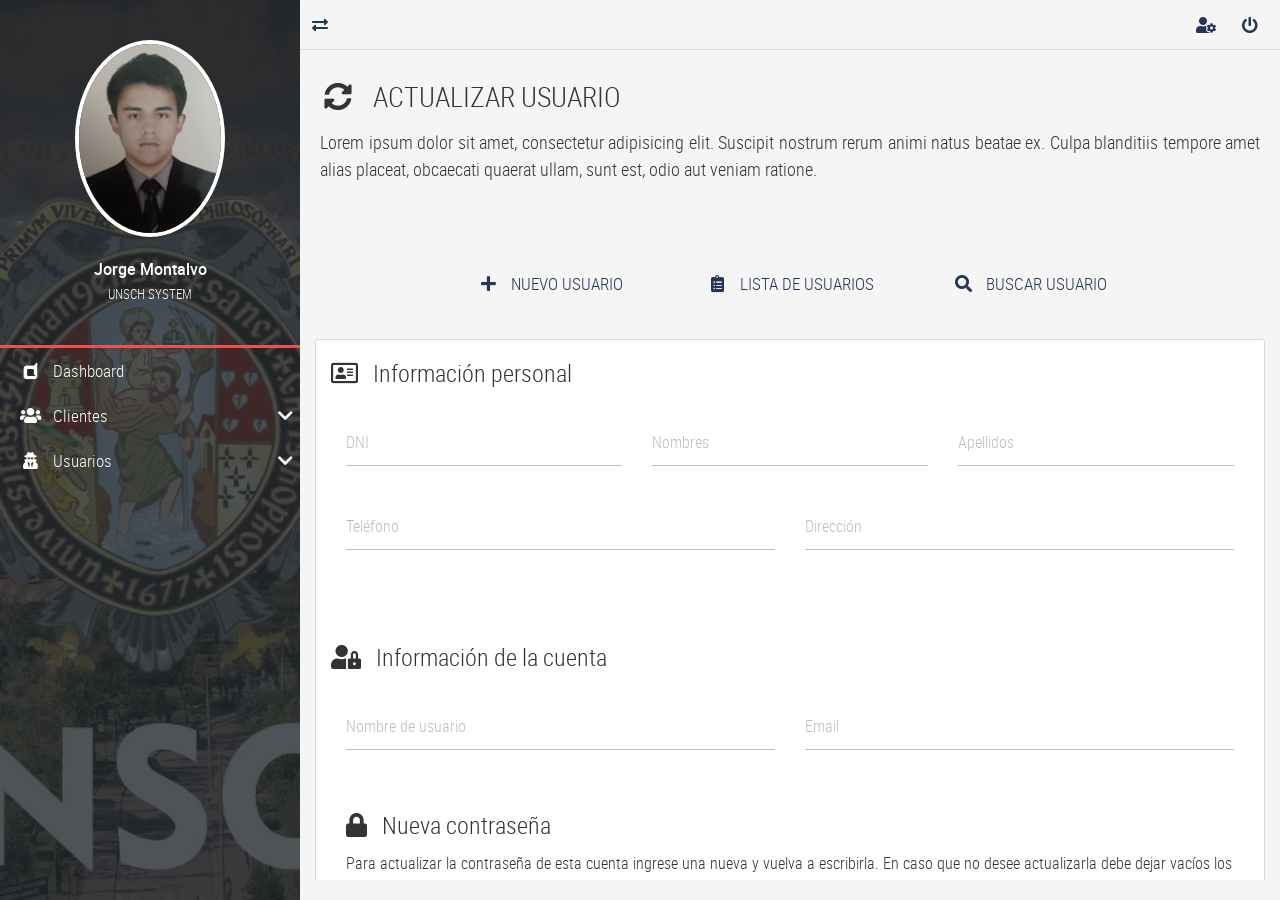
==== commit 6cd9ab2c: "oruebagit" ====
--- a/NuevoProyectoOTI/Inventario/user-update.html
+++ b/NuevoProyectoOTI/Inventario/user-update.html
@@ -1,6 +1,7 @@
 <!DOCTYPE html>
 <html lang="es">
 <head>
+	<!--ESTO ES PRUEB DE COMMIT-->
 	<meta charset="UTF-8">
 	<meta name="viewport" content="width=device-width, user-scalable=no, initial-scale=1.0, maximum-scale=1.0, minimum-scale=1.0">
 	<title>Actualizar usuario</title>
